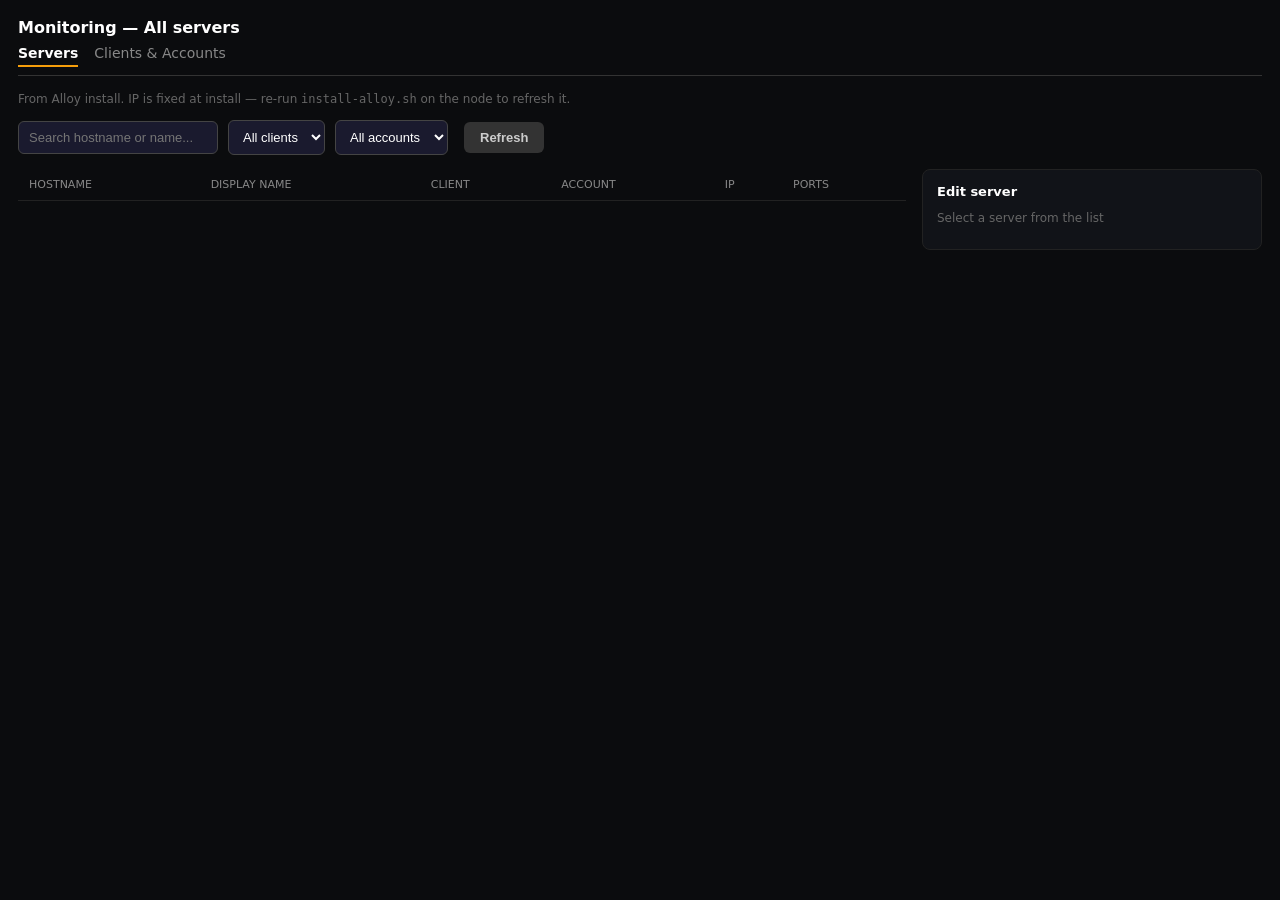
==== api/app/ui/inventory.html @ 0994fb94 "feat(api): refactor monitoring API to FastAPI with multi-tenancy support - Migrate port-monitor-api." ====
<!DOCTYPE html><html><head><meta charset="utf-8"><title>All Servers</title>
<style>
*{box-sizing:border-box;margin:0;padding:0}
body{font-family:Inter,system-ui,sans-serif;background:#0b0c0e;color:#e0e0e0;padding:18px}
h2{font-size:16px;color:#fff;margin-bottom:4px}
.sub{font-size:12px;color:#666;margin-bottom:14px}
.toolbar{display:flex;gap:10px;flex-wrap:wrap;align-items:center;margin-bottom:14px}
input,select{padding:8px 10px;border-radius:6px;border:1px solid #444;background:#1a1a2e;color:#fff;font-size:13px}
input.search{min-width:200px}
table{width:100%;border-collapse:collapse;font-size:13px;margin-bottom:16px}
th,td{text-align:left;padding:9px 11px;border-bottom:1px solid #222}
th{color:#888;font-weight:500;font-size:11px;text-transform:uppercase}
tr.data-row{cursor:pointer}tr.data-row:hover{background:#1a1a2e}
tr.selected{background:#1f2937}
.badge{font-size:10px;padding:2px 8px;border-radius:4px;background:#333;color:#aaa}
.badge-unassigned{background:#422006;color:#fbbf24}
.layout{display:grid;grid-template-columns:1fr 340px;gap:16px}
@media(max-width:900px){.layout{grid-template-columns:1fr}}
.panel{background:#111318;border:1px solid #222;border-radius:8px;padding:14px}
.panel h3{font-size:13px;color:#fff;margin-bottom:12px}
label{font-size:11px;color:#888;display:block;margin-bottom:4px}
.field{margin-bottom:10px}
.field input,.field select{width:100%}
.btn{padding:8px 16px;border:none;border-radius:6px;font-weight:600;cursor:pointer;font-size:13px}
.btn-primary{background:#22c55e;color:#fff}
.btn-secondary{background:#333;color:#ccc;margin-left:6px}
#edit-status,#org-status{font-size:12px;margin-top:8px}
.empty{color:#666;padding:24px;text-align:center}
.mtabs{display:flex;gap:16px;margin-bottom:16px;border-bottom:1px solid #333;padding-bottom:8px}
.mtab{color:#888;cursor:pointer;font-size:14px;padding:4px 0}.mtab.active{color:#fff;border-bottom:2px solid #f59e0b;font-weight:600}
.org-grid{display:grid;grid-template-columns:220px 1fr;gap:16px}
.org-list{list-style:none;max-height:420px;overflow:auto}
.org-list li{padding:8px 10px;border-radius:6px;cursor:pointer;margin-bottom:4px;display:flex;justify-content:space-between;align-items:center}
.org-list li:hover,.org-list li.active{background:#1f2937}
.org-list .cnt{font-size:10px;color:#666}
.btn-sm{padding:5px 10px;font-size:11px;margin-right:6px;margin-top:6px}
.btn-danger{background:#ef4444;color:#fff}
input[readonly]{opacity:.75;cursor:not-allowed}
.hint-ip{font-size:10px;color:#666;margin-top:2px}
</style></head><body>
<h2>Monitoring — All servers</h2>
<div class="mtabs">
<span class="mtab active" data-v="servers">Servers</span>
<span class="mtab" data-v="org">Clients &amp; Accounts</span>
</div>
<div id="view-servers">
<p class="sub">From Alloy install. IP is fixed at install — re-run <code>install-alloy.sh</code> on the node to refresh it.</p>
<div class="toolbar">
<input class="search" id="search" placeholder="Search hostname or name..." oninput="render()"/>
<select id="filter-client" onchange="render()"><option value="">All clients</option></select>
<select id="filter-account" onchange="render()"><option value="">All accounts</option></select>
<button class="btn btn-secondary" onclick="load()">Refresh</button>
<span id="count" style="font-size:12px;color:#666;margin-left:8px"></span>
</div>
<div class="layout">
<div>
<table>
<thead><tr><th>Hostname</th><th>Display name</th><th>Client</th><th>Account</th><th>IP</th><th>Ports</th></tr></thead>
<tbody id="rows"></tbody>
</table>
<div id="empty" class="empty" style="display:none">No servers match. Install Alloy on a node or adjust filters.</div>
</div>
<div class="panel">
<h3 id="edit-title">Edit server</h3>
<p class="sub" style="margin-bottom:10px" id="edit-hint">Select a server from the list</p>
<div id="edit-form" style="display:none">
<div class="field"><label>Hostname</label><input id="e-host" readonly/></div>
<div class="field"><label>Display name</label><input id="e-name" placeholder="e.g. Production API"/></div>
<div class="field"><label>Client</label><select id="e-client-sel" onchange="onCombo('e-client-sel','e-client-new',refreshEditAccounts)"></select><input id="e-client-new" style="display:none;margin-top:6px" placeholder="New client name"/></div>
<div class="field"><label>Account</label><select id="e-account-sel" onchange="onCombo('e-account-sel','e-account-new')"></select><input id="e-account-new" style="display:none;margin-top:6px" placeholder="New account name"/></div>
<div class="field"><label>IP address</label><input id="e-ip" readonly/><p class="hint-ip">Detected at install (primary interface)</p></div>
<button class="btn btn-primary" onclick="saveEdit()">Save</button>
<div id="edit-status"></div>
</div>
</div>
</div>
</div>
<div id="view-org" style="display:none">
<p class="sub">Manage the client → account hierarchy used in Grafana filters. Rename or merge to reassign all servers at once.</p>
<div class="org-grid">
<div class="panel">
<h3>Clients</h3>
<button class="btn btn-primary btn-sm" onclick="orgAddClient()">+ New client</button>
<ul class="org-list" id="org-clients"></ul>
</div>
<div class="panel">
<h3 id="org-detail-title">Select a client</h3>
<div id="org-detail" style="display:none">
<div style="margin-bottom:12px">
<button class="btn btn-secondary btn-sm" onclick="orgRenameClient()">Rename</button>
<button class="btn btn-secondary btn-sm" onclick="orgMergeClient()">Merge into…</button>
<button class="btn btn-danger btn-sm" onclick="orgDeleteClient()">Delete</button>
</div>
<h3 style="font-size:12px;color:#888;margin:12px 0 8px">Accounts</h3>
<button class="btn btn-primary btn-sm" onclick="orgAddAccount()">+ New account</button>
<table style="margin-top:10px"><thead><tr><th>Account</th><th>Servers</th><th></th></tr></thead><tbody id="org-accounts"></tbody></table>
<h3 style="font-size:12px;color:#888;margin:18px 0 8px">Client portal (Grafana org)</h3>
<div id="org-access" style="font-size:12px;background:#0d0f14;border:1px solid #222;border-radius:6px;padding:12px"></div>
</div>
<div id="org-status"></div>
</div>
</div>
</div>
<script>
__SCRIPT__
__COMBO_JS__
document.querySelectorAll('.mtab').forEach(t=>t.onclick=()=>{
  document.querySelectorAll('.mtab').forEach(x=>x.classList.toggle('active',x===t));
  document.getElementById('view-servers').style.display=t.dataset.v==='servers'?'block':'none';
  document.getElementById('view-org').style.display=t.dataset.v==='org'?'block':'none';
  if(t.dataset.v==='org')loadOrg();
});
let servers=[], selected=null, orgData=null, orgClient=null;
async function refreshEditAccounts(){
  const c=comboVal('e-client-sel','e-client-new');
  const acc=await fetchAccounts(c);
  fillCombo('e-account-sel','e-account-new',acc,document.getElementById('e-account-sel').dataset.current||'');
}
async function load(){
  const d=await fetch(API+'/api/v1/servers').then(r=>r.json());
  servers=d.servers||[];
  const clients=await fetchClients();
  const fc=document.getElementById('filter-client');
  const prevC=fc.value;fc.innerHTML='<option value="">All clients</option>';
  clients.forEach(c=>{const o=document.createElement('option');o.value=c;o.textContent=c;fc.appendChild(o);});
  if(prevC)fc.value=prevC;
  const accounts=await fetchAccounts(fc.value||'');
  const fa=document.getElementById('filter-account');
  const prevA=fa.value;fa.innerHTML='<option value="">All accounts</option>';
  accounts.forEach(a=>{const o=document.createElement('option');o.value=a;o.textContent=a;fa.appendChild(o);});
  if(prevA)fa.value=prevA;
  render();
}
function filtered(){
  const q=document.getElementById('search').value.trim().toLowerCase();
  const c=document.getElementById('filter-client').value;
  const a=document.getElementById('filter-account').value;
  return servers.filter(s=>{
    if(c&&s.client!==c)return false;
    if(a&&s.account!==a)return false;
    if(!q)return true;
    const hay=(s.hostname+' '+(s.name||'')+' '+(s.ip||'')).toLowerCase();
    return hay.includes(q);
  });
}
function render(){
  const list=filtered();
  document.getElementById('count').textContent=list.length+' server(s)';
  const tb=document.getElementById('rows');
  const empty=document.getElementById('empty');
  tb.innerHTML='';
  if(!list.length){empty.style.display='block';return;}
  empty.style.display='none';
  list.forEach(s=>{
    const tr=document.createElement('tr');
    tr.className='data-row'+(selected===s.hostname?' selected':'');
    const cu=s.client||'Unassigned';
    const badge=cu==='Unassigned'?'badge badge-unassigned':'badge';
    tr.innerHTML=`<td><code>${s.hostname}</code></td><td>${s.name||'—'}</td><td><span class="${badge}">${cu}</span></td><td>${s.account||'—'}</td><td>${s.ip||'—'}</td><td>${s.port_count||0}</td>`;
    tr.onclick=()=>selectServer(s.hostname);
    tb.appendChild(tr);
  });
}
async function selectServer(host){
  selected=host;
  render();
  const s=servers.find(x=>x.hostname===host);
  if(!s)return;
  document.getElementById('edit-form').style.display='block';
  document.getElementById('edit-hint').textContent='Editing '+host;
  document.getElementById('e-host').value=s.hostname;
  document.getElementById('e-name').value=s.name||'';
  document.getElementById('e-ip').value=s.ip||'';
  const clients=await fetchClients();
  fillCombo('e-client-sel','e-client-new',clients,s.client||'');
  const acc=await fetchAccounts(s.client||'');
  document.getElementById('e-account-sel').dataset.current=s.account||'';
  fillCombo('e-account-sel','e-account-new',acc,s.account||'');
}
async function saveEdit(){
  const host=document.getElementById('e-host').value;
  const st=document.getElementById('edit-status');
  const body={name:document.getElementById('e-name').value.trim(),client:comboVal('e-client-sel','e-client-new'),account:comboVal('e-account-sel','e-account-new')};
  const d=await fetch(API+'/api/v1/servers/'+encodeURIComponent(host),{method:'PUT',headers:{'Content-Type':'application/json'},body:JSON.stringify(body)}).then(r=>r.json());
  st.textContent=d.message||d.error;st.style.color=d.error?'#ef4444':'#22c55e';
  if(!d.error)load().then(()=>selectServer(host));
}
function orgStatus(msg,ok){const e=document.getElementById('org-status');e.textContent=msg;e.style.color=ok?'#22c55e':'#ef4444';}
async function loadOrg(){
  orgData=await fetch(API+'/api/v1/taxonomy').then(r=>r.json());
  const ul=document.getElementById('org-clients');ul.innerHTML='';
  (orgData.clients||[]).forEach(c=>{
    const li=document.createElement('li');
    li.className=orgClient===c.name?'active':'';
    li.innerHTML=`<span>${c.name}</span><span class="cnt">${c.server_count}</span>`;
    li.onclick=()=>{orgClient=c.name;loadOrg();};
    ul.appendChild(li);
  });
  if(!orgClient&&orgData.clients&&orgData.clients.length)orgClient=orgData.clients[0].name;
  const cur=(orgData.clients||[]).find(x=>x.name===orgClient);
  document.getElementById('org-detail').style.display=cur?'block':'none';
  document.getElementById('org-detail-title').textContent=cur?('Client: '+cur.name):'Select a client';
  if(cur){await loadOrgsCache();renderOrgAccess(cur.name);}
  const tb=document.getElementById('org-accounts');tb.innerHTML='';
  if(cur)(cur.accounts||[]).forEach(a=>{
    const tr=document.createElement('tr');
    tr.innerHTML=`<td>${a.name}</td><td>${a.server_count}</td><td class="org-acc-actions"></td>`;
    const td=tr.querySelector('.org-acc-actions');
    [['Rename','rename'],['Merge','merge'],['Delete','del']].forEach(([label,act])=>{
      const b=document.createElement('button');
      b.className=(act==='del'?'btn btn-danger btn-sm':'btn btn-secondary btn-sm');
      b.textContent=label;
      b.dataset.act=act;
      b.dataset.account=a.name;
      b.onclick=()=>orgAccountAction(act,a.name);
      td.appendChild(b);
    });
    tb.appendChild(tr);
  });
}
function orgAccountAction(act,name){
  if(act==='rename')return orgRenameAccount(name);
  if(act==='merge')return orgMergeAccount(name);
  return orgDeleteAccount(name);
}
async function orgAddClient(){
  const n=prompt('New client name:');if(!n)return;
  const d=await fetch(API+'/api/v1/taxonomy/clients',{method:'POST',headers:{'Content-Type':'application/json'},body:JSON.stringify({name:n})}).then(r=>r.json());
  orgStatus(d.message||d.error,!d.error);if(!d.error){orgClient=d.name||n.trim();await loadOrg();await load();}
}
async function orgRenameClient(){
  if(!orgClient)return;
  const n=prompt('Rename client to:',orgClient);if(!n||n===orgClient)return;
  const d=await fetch(API+'/api/v1/taxonomy/clients/'+encodeURIComponent(orgClient),{method:'PUT',headers:{'Content-Type':'application/json'},body:JSON.stringify({new_name:n})}).then(r=>r.json());
  orgStatus(d.message||d.error,!d.error);if(!d.error){orgClient=n.trim();await loadOrg();await load();}
}
async function orgMergeClient(){
  if(!orgClient)return;
  const t=prompt('Merge all servers from "'+orgClient+'" into client:');if(!t)return;
  const d=await fetch(API+'/api/v1/taxonomy/clients/'+encodeURIComponent(orgClient)+'?merge_into='+encodeURIComponent(t),{method:'DELETE'}).then(r=>r.json());
  orgStatus(d.message||d.error,!d.error);if(!d.error){orgClient=t.trim();await loadOrg();await load();}
}
async function orgDeleteClient(){
  if(!orgClient)return;
  if(!confirm('Delete client "'+orgClient+'"? Servers must be merged or reassigned first.'))return;
  const d=await fetch(API+'/api/v1/taxonomy/clients/'+encodeURIComponent(orgClient),{method:'DELETE'}).then(r=>r.json());
  orgStatus(d.message||d.error,!d.error);if(!d.error){orgClient=null;await loadOrg();await load();}
}
async function orgAddAccount(){
  if(!orgClient)return;
  const n=prompt('New account name under '+orgClient+':');if(!n)return;
  const d=await fetch(API+'/api/v1/taxonomy/clients/'+encodeURIComponent(orgClient)+'/accounts',{method:'POST',headers:{'Content-Type':'application/json'},body:JSON.stringify({name:n})}).then(r=>r.json());
  orgStatus(d.message||d.error,!d.error);if(!d.error){await loadOrg();await load();}
}
async function orgRenameAccount(oldName){
  const n=prompt('Rename account to:',oldName);if(!n||n===oldName)return;
  const d=await fetch(API+'/api/v1/taxonomy/clients/'+encodeURIComponent(orgClient)+'/accounts/'+encodeURIComponent(oldName),{method:'PUT',headers:{'Content-Type':'application/json'},body:JSON.stringify({new_name:n})}).then(r=>r.json());
  orgStatus(d.message||d.error,!d.error);if(!d.error){await loadOrg();await load();}
}
async function orgMergeAccount(oldName){
  const t=prompt('Merge account "'+oldName+'" into:');if(!t)return;
  const d=await fetch(API+'/api/v1/taxonomy/clients/'+encodeURIComponent(orgClient)+'/accounts/'+encodeURIComponent(oldName)+'?merge_into='+encodeURIComponent(t),{method:'DELETE'}).then(r=>r.json());
  orgStatus(d.message||d.error,!d.error);if(!d.error){await loadOrg();await load();}
}
async function orgDeleteAccount(name){
  if(!confirm('Delete account "'+name+'"?'))return;
  const d=await fetch(API+'/api/v1/taxonomy/clients/'+encodeURIComponent(orgClient)+'/accounts/'+encodeURIComponent(name),{method:'DELETE'}).then(r=>r.json());
  orgStatus(d.message||d.error,!d.error);if(!d.error){await loadOrg();await load();}
}
document.getElementById('filter-client').onchange=async function(){await load();};
load();

let orgsCache={};
async function loadOrgsCache(){
  const d=await fetch(API+'/api/v1/grafana-orgs/status').then(r=>r.json()).catch(()=>({orgs:[]}));
  orgsCache={};(d.orgs||[]).forEach(o=>{orgsCache[o.client]=o;});
}
function renderOrgAccess(client){
  const el=document.getElementById('org-access');
  if(!el)return;
  const o=orgsCache[client];
  if(o){
    const dash=o.dashboard_url?'<a href="'+o.dashboard_url+'" target="_blank" style="color:#3b82f6">Open dashboard</a>':'-';
    el.innerHTML='<div style="display:flex;align-items:center;justify-content:space-between;gap:10px;flex-wrap:wrap">'
      +'<div><span style="color:#22c55e">\u25cf Portal active</span><br><span style="color:#888">Login:</span> <b>'+(o.login||'-')+'</b> &nbsp; <span style="color:#888">Dashboard:</span> '+dash+'</div>'
      +'<button class="btn btn-danger btn-sm" onclick="orgDeletePortal(\''+client+'\')">Delete portal</button></div>'
      +'<div id="org-access-status" style="margin-top:8px"></div>';
  } else {
    el.innerHTML='<div style="display:flex;gap:8px;align-items:flex-end;flex-wrap:wrap">'
      +'<div class="field" style="margin:0"><label>Viewer password</label><input id="org-portal-pass" type="password" placeholder="ChangeMe@2026" style="min-width:160px"/></div>'
      +'<button class="btn btn-primary btn-sm" onclick="orgCreatePortal(\''+client+'\')">Create client portal</button></div>'
      +'<p style="color:#888;margin-top:8px">Creates a separate Grafana org so this client can log in and view only their servers.</p>'
      +'<div id="org-access-status" style="margin-top:8px"></div>';
  }
}
async function orgCreatePortal(client){
  const pass=(document.getElementById('org-portal-pass')||{}).value||'';
  const st=document.getElementById('org-access-status');
  if(st){st.textContent='Creating portal...';st.style.color='#aaa';}
  const d=await fetch(API+'/api/v1/grafana-orgs',{method:'POST',headers:{'Content-Type':'application/json'},body:JSON.stringify({client,password:pass||'ChangeMe@2026'})}).then(r=>r.json()).catch(e=>({error:String(e)}));
  if(d.error){if(st){st.textContent='Error: '+d.error;st.style.color='#ef4444';}}
  else{if(st){st.textContent='Created! Login: '+d.login+' / '+(pass||'ChangeMe@2026');st.style.color='#22c55e';}}
  await loadOrgsCache();renderOrgAccess(client);
}
async function orgDeletePortal(client){
  if(!confirm('Delete the Grafana portal for "'+client+'"? Removes their org, dashboard, and viewer login. Servers are NOT affected.'))return;
  const st=document.getElementById('org-access-status');
  if(st){st.textContent='Deleting portal...';st.style.color='#aaa';}
  const d=await fetch(API+'/api/v1/grafana-orgs/'+encodeURIComponent(client),{method:'DELETE'}).then(r=>r.json()).catch(e=>({error:String(e)}));
  await loadOrgsCache();renderOrgAccess(client);
}
</script></body></html>
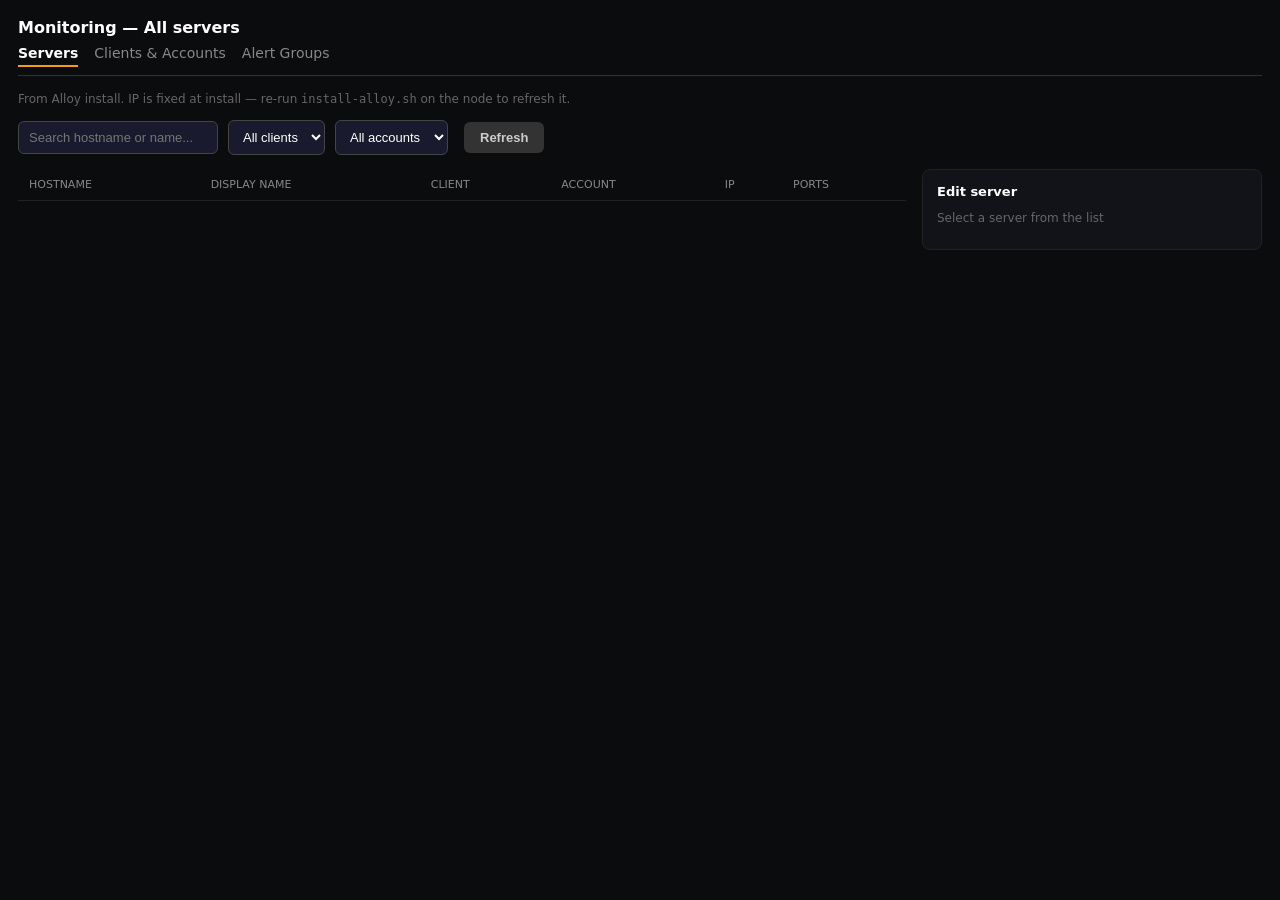
==== commit 73bf23f4: "feat(monitoring): add alerting system with per-client and alert group routing - Add five global aler" ====
--- a/api/app/ui/inventory.html
+++ b/api/app/ui/inventory.html
@@ -42,6 +42,7 @@
 <div class="mtabs">
 <span class="mtab active" data-v="servers">Servers</span>
 <span class="mtab" data-v="org">Clients &amp; Accounts</span>
+<span class="mtab" data-v="groups">Alert Groups</span>
 </div>
 <div id="view-servers">
 <p class="sub">From Alloy install. IP is fixed at install — re-run <code>install-alloy.sh</code> on the node to refresh it.</p>
@@ -69,6 +70,7 @@
 <div class="field"><label>Client</label><select id="e-client-sel" onchange="onCombo('e-client-sel','e-client-new',refreshEditAccounts)"></select><input id="e-client-new" style="display:none;margin-top:6px" placeholder="New client name"/></div>
 <div class="field"><label>Account</label><select id="e-account-sel" onchange="onCombo('e-account-sel','e-account-new')"></select><input id="e-account-new" style="display:none;margin-top:6px" placeholder="New account name"/></div>
 <div class="field"><label>IP address</label><input id="e-ip" readonly/><p class="hint-ip">Detected at install (primary interface)</p></div>
+<div class="field"><label>Alert groups</label><div id="e-groups" style="max-height:140px;overflow:auto;border:1px solid #222;border-radius:6px;padding:8px;font-size:12px"></div></div>
 <button class="btn btn-primary" onclick="saveEdit()">Save</button>
 <div id="edit-status"></div>
 </div>
@@ -77,6 +79,16 @@
 </div>
 <div id="view-org" style="display:none">
 <p class="sub">Manage the client → account hierarchy used in Grafana filters. Rename or merge to reassign all servers at once.</p>
+<div class="panel" style="margin-bottom:16px">
+<h3>Admin / fallback recipients</h3>
+<p class="sub" style="margin-bottom:10px">The global fallback contact point (<code>email-zentra</code>). Receives <b>every</b> alert. This is also your SMTP sender, so keep at least one address here.</p>
+<div id="org-adminalert"></div>
+</div>
+<div class="panel" style="margin-bottom:16px">
+<h3>All-clients alert recipients</h3>
+<p class="sub" style="margin-bottom:10px">These addresses receive <b>every</b> alert across all clients (in addition to the admin fallback). Use for a NOC / ops team.</p>
+<div id="org-allalert"></div>
+</div>
 <div class="org-grid">
 <div class="panel">
 <h3>Clients</h3>
@@ -96,8 +108,35 @@
 <table style="margin-top:10px"><thead><tr><th>Account</th><th>Servers</th><th></th></tr></thead><tbody id="org-accounts"></tbody></table>
 <h3 style="font-size:12px;color:#888;margin:18px 0 8px">Client portal (Grafana org)</h3>
 <div id="org-access" style="font-size:12px;background:#0d0f14;border:1px solid #222;border-radius:6px;padding:12px"></div>
+<h3 style="font-size:12px;color:#888;margin:18px 0 8px">Alert recipient email</h3>
+<div id="org-alert" style="font-size:12px;background:#0d0f14;border:1px solid #222;border-radius:6px;padding:12px"></div>
 </div>
 <div id="org-status"></div>
+</div>
+</div>
+</div>
+<div id="view-groups" style="display:none">
+<p class="sub">Create a group of servers (across any client/account) and route their alerts to a shared recipient list. A server can belong to multiple groups; each enabled recipient is added alongside admin and any per-client recipients.</p>
+<div class="org-grid">
+<div class="panel">
+<h3>Groups</h3>
+<button class="btn btn-primary btn-sm" onclick="newGroup()">+ New group</button>
+<div id="group-list" style="margin-top:10px"></div>
+</div>
+<div class="panel">
+<h3 id="group-editor-title">New alert group</h3>
+<div class="field"><label>Group name</label><input id="group-name" placeholder="e.g. Customer A Web Team"/></div>
+<label style="display:flex;align-items:center;gap:6px;color:#aaa;margin:6px 0"><input type="checkbox" id="group-enabled" checked/> enabled</label>
+<h3 style="font-size:12px;color:#888;margin:14px 0 6px">Servers in this group</h3>
+<div id="group-servers" style="max-height:220px;overflow:auto;border:1px solid #222;border-radius:6px;padding:8px"></div>
+<h3 style="font-size:12px;color:#888;margin:14px 0 6px">Recipients</h3>
+<div id="group-recipients"></div>
+<button class="btn btn-secondary btn-sm" onclick="addGroupRecipient()">+ Add email</button>
+<div style="margin-top:14px">
+<button class="btn btn-primary btn-sm" onclick="saveGroup()">Save</button>
+<button class="btn btn-danger btn-sm" id="group-delete-btn" style="display:none" onclick="deleteGroup()">Delete</button>
+</div>
+<div id="group-status" style="margin-top:8px;font-size:12px"></div>
 </div>
 </div>
 </div>
@@ -108,7 +147,9 @@
   document.querySelectorAll('.mtab').forEach(x=>x.classList.toggle('active',x===t));
   document.getElementById('view-servers').style.display=t.dataset.v==='servers'?'block':'none';
   document.getElementById('view-org').style.display=t.dataset.v==='org'?'block':'none';
+  document.getElementById('view-groups').style.display=t.dataset.v==='groups'?'block':'none';
   if(t.dataset.v==='org')loadOrg();
+  if(t.dataset.v==='groups')loadGroups();
 });
 let servers=[], selected=null, orgData=null, orgClient=null;
 async function refreshEditAccounts(){
@@ -176,12 +217,31 @@
   const acc=await fetchAccounts(s.client||'');
   document.getElementById('e-account-sel').dataset.current=s.account||'';
   fillCombo('e-account-sel','e-account-new',acc,s.account||'');
+  renderServerGroups(host);
+}
+async function renderServerGroups(host){
+  const el=document.getElementById('e-groups');if(!el)return;
+  const all=await fetch(API+'/api/v1/alert-groups').then(r=>r.json()).catch(()=>({groups:[]}));
+  const mine=await fetch(API+'/api/v1/servers/'+encodeURIComponent(host)+'/groups').then(r=>r.json()).catch(()=>({group_ids:[]}));
+  const groups=all.groups||[];const sel={};(mine.group_ids||[]).forEach(id=>sel[id]=1);
+  if(!groups.length){el.innerHTML='<span style="color:#666">No alert groups yet. Create them in the Alert Groups tab.</span>';return;}
+  el.innerHTML='';
+  groups.forEach(g=>{
+    const row=document.createElement('label');
+    row.style.cssText='display:flex;align-items:center;gap:6px;padding:3px 0';
+    const cb=document.createElement('input');cb.type='checkbox';cb.className='e-group';cb.value=g.id;cb.checked=!!sel[g.id];
+    const span=document.createElement('span');span.textContent=g.name+(g.enabled?'':' (off)');
+    row.appendChild(cb);row.appendChild(span);el.appendChild(row);
+  });
 }
 async function saveEdit(){
   const host=document.getElementById('e-host').value;
   const st=document.getElementById('edit-status');
   const body={name:document.getElementById('e-name').value.trim(),client:comboVal('e-client-sel','e-client-new'),account:comboVal('e-account-sel','e-account-new')};
   const d=await fetch(API+'/api/v1/servers/'+encodeURIComponent(host),{method:'PUT',headers:{'Content-Type':'application/json'},body:JSON.stringify(body)}).then(r=>r.json());
+  // save alert-group membership
+  const gids=[].slice.call(document.querySelectorAll('#e-groups .e-group')).filter(c=>c.checked).map(c=>c.value);
+  await fetch(API+'/api/v1/servers/'+encodeURIComponent(host)+'/groups',{method:'PUT',headers:{'Content-Type':'application/json'},body:JSON.stringify({group_ids:gids})}).catch(()=>{});
   st.textContent=d.message||d.error;st.style.color=d.error?'#ef4444':'#22c55e';
   if(!d.error)load().then(()=>selectServer(host));
 }
@@ -197,10 +257,12 @@
     ul.appendChild(li);
   });
   if(!orgClient&&orgData.clients&&orgData.clients.length)orgClient=orgData.clients[0].name;
+  if(!document.getElementById('org-adminalert-rows'))renderAdminAlert();
+  if(!document.getElementById('org-allalert-rows'))renderAllAlert();
   const cur=(orgData.clients||[]).find(x=>x.name===orgClient);
   document.getElementById('org-detail').style.display=cur?'block':'none';
   document.getElementById('org-detail-title').textContent=cur?('Client: '+cur.name):'Select a client';
-  if(cur){await loadOrgsCache();renderOrgAccess(cur.name);}
+  if(cur){await loadOrgsCache();renderOrgAccess(cur.name);renderOrgAlert(cur.name);}
   const tb=document.getElementById('org-accounts');tb.innerHTML='';
   if(cur)(cur.accounts||[]).forEach(a=>{
     const tr=document.createElement('tr');
@@ -309,4 +371,202 @@
   const d=await fetch(API+'/api/v1/grafana-orgs/'+encodeURIComponent(client),{method:'DELETE'}).then(r=>r.json()).catch(e=>({error:String(e)}));
   await loadOrgsCache();renderOrgAccess(client);
 }
+async function renderOrgAlert(client){
+  const el=document.getElementById('org-alert');
+  if(!el)return;
+  const d=await fetch(API+'/api/v1/clients/'+encodeURIComponent(client)+'/alert-email').then(r=>r.json()).catch(()=>({recipients:[]}));
+  const recips=(d.recipients&&d.recipients.length)?d.recipients:[];
+  el.innerHTML='<div id="org-alert-rows"></div>'
+    +'<button class="btn btn-secondary btn-sm" onclick="addAlertRow()">+ Add email</button>'
+    +'<div style="margin-top:12px;display:flex;align-items:center;gap:12px;flex-wrap:wrap">'
+    +'<button class="btn btn-primary btn-sm" onclick="saveOrgAlert()">Save</button>'
+    +'<button class="btn btn-secondary btn-sm" onclick="saveOrgAlert(true)">Remove all</button></div>'
+    +'<p style="color:#888;margin-top:8px">One box per recipient \u2014 toggle each on/off individually with its checkbox. Admin always receives every alert as a fallback. Enabled recipients get alerts on this client\u2019s assigned servers (routed by host).</p>'
+    +'<div id="org-alert-status" style="margin-top:8px"></div>';
+  const rows=document.getElementById('org-alert-rows');
+  recips.forEach(r=>rows.appendChild(makeAlertRow(r.email,r.enabled)));
+}
+function makeAlertRow(email,enabled){
+  const div=document.createElement('div');
+  div.className='alert-row';
+  div.style.cssText='display:flex;gap:8px;margin-bottom:6px;align-items:center';
+  const chk=document.createElement('input');
+  chk.type='checkbox';chk.className='alert-enabled';chk.checked=(enabled!==false);chk.title='enabled';
+  const inp=document.createElement('input');
+  inp.type='email';inp.className='alert-email';inp.placeholder='ops@client.com';
+  inp.style.cssText='flex:1;min-width:220px';inp.value=email||'';
+  const del=document.createElement('button');
+  del.className='btn btn-secondary btn-sm';del.textContent='\u2715';del.title='remove';
+  del.onclick=function(){div.remove();};
+  div.appendChild(chk);div.appendChild(inp);div.appendChild(del);
+  return div;
+}
+function addAlertRow(){
+  const rows=document.getElementById('org-alert-rows');
+  if(rows)rows.appendChild(makeAlertRow('',true));
+}
+function collectRecipients(containerId){
+  const out=[];const seen={};
+  document.querySelectorAll('#'+containerId+' .alert-row').forEach(row=>{
+    const v=(((row.querySelector('.alert-email')||{}).value)||'').trim();
+    const en=((row.querySelector('.alert-enabled')||{}).checked);
+    if(v&&!seen[v]){seen[v]=1;out.push({email:v,enabled:en});}
+  });
+  return out;
+}
+function recipSummary(recips){
+  return (recips||[]).map(r=>r.email+(r.enabled?'':' (off)')).join(', ');
+}
+async function saveOrgAlert(removeAll){
+  const client=orgClient;
+  const recipients=removeAll?[]:collectRecipients('org-alert-rows');
+  const st=document.getElementById('org-alert-status');
+  if(st){st.textContent='Saving...';st.style.color='#aaa';}
+  const d=await fetch(API+'/api/v1/clients/'+encodeURIComponent(client)+'/alert-email',{method:'PUT',headers:{'Content-Type':'application/json'},body:JSON.stringify({recipients})}).then(r=>r.json()).catch(e=>({error:String(e)}));
+  if(st){
+    if(d.error){st.textContent='Error: '+d.error;st.style.color='#ef4444';}
+    else{const s=recipSummary(d.recipients);st.textContent=(s?('Saved: '+s):'Removed')+(d.synced?' \u00b7 routing updated':(' \u00b7 sync issue: '+(d.message||'')));st.style.color=d.synced?'#22c55e':'#f59e0b';}
+  }
+  renderOrgAlert(client);
+}
+async function renderAllAlert(){
+  const el=document.getElementById('org-allalert');
+  if(!el)return;
+  const d=await fetch(API+'/api/v1/alert-recipients/all-clients').then(r=>r.json()).catch(()=>({recipients:[]}));
+  const recips=(d.recipients&&d.recipients.length)?d.recipients:[];
+  el.innerHTML='<div id="org-allalert-rows"></div>'
+    +'<button class="btn btn-secondary btn-sm" onclick="addAllAlertRow()">+ Add email</button>'
+    +'<div style="margin-top:12px;display:flex;align-items:center;gap:12px;flex-wrap:wrap">'
+    +'<button class="btn btn-primary btn-sm" onclick="saveAllAlert()">Save</button>'
+    +'<button class="btn btn-secondary btn-sm" onclick="saveAllAlert(true)">Remove all</button></div>'
+    +'<div id="org-allalert-status" style="margin-top:8px"></div>';
+  const rows=document.getElementById('org-allalert-rows');
+  recips.forEach(r=>rows.appendChild(makeAlertRow(r.email,r.enabled)));
+}
+function addAllAlertRow(){
+  const rows=document.getElementById('org-allalert-rows');
+  if(rows)rows.appendChild(makeAlertRow('',true));
+}
+async function saveAllAlert(removeAll){
+  const recipients=removeAll?[]:collectRecipients('org-allalert-rows');
+  const st=document.getElementById('org-allalert-status');
+  if(st){st.textContent='Saving...';st.style.color='#aaa';}
+  const d=await fetch(API+'/api/v1/alert-recipients/all-clients',{method:'PUT',headers:{'Content-Type':'application/json'},body:JSON.stringify({recipients})}).then(r=>r.json()).catch(e=>({error:String(e)}));
+  if(st){
+    if(d.error){st.textContent='Error: '+d.error;st.style.color='#ef4444';}
+    else{const s=recipSummary(d.recipients);st.textContent=(s?('Saved: '+s):'Removed')+(d.synced?' \u00b7 routing updated':(' \u00b7 sync issue: '+(d.message||'')));st.style.color=d.synced?'#22c55e':'#f59e0b';}
+  }
+  renderAllAlert();
+}
+async function renderAdminAlert(){
+  const el=document.getElementById('org-adminalert');
+  if(!el)return;
+  const d=await fetch(API+'/api/v1/alert-recipients/admin').then(r=>r.json()).catch(()=>({recipients:[]}));
+  const recips=(d.recipients&&d.recipients.length)?d.recipients:[];
+  el.innerHTML='<div id="org-adminalert-rows"></div>'
+    +'<button class="btn btn-secondary btn-sm" onclick="addAdminAlertRow()">+ Add email</button>'
+    +'<div style="margin-top:12px;display:flex;align-items:center;gap:12px;flex-wrap:wrap">'
+    +'<button class="btn btn-primary btn-sm" onclick="saveAdminAlert()">Save</button></div>'
+    +'<div id="org-adminalert-status" style="margin-top:8px"></div>';
+  const rows=document.getElementById('org-adminalert-rows');
+  recips.forEach(r=>rows.appendChild(makeAlertRow(r.email,r.enabled)));
+}
+function addAdminAlertRow(){
+  const rows=document.getElementById('org-adminalert-rows');
+  if(rows)rows.appendChild(makeAlertRow('',true));
+}
+async function saveAdminAlert(){
+  const recipients=collectRecipients('org-adminalert-rows');
+  const st=document.getElementById('org-adminalert-status');
+  if(!recipients.length){if(st){st.textContent='Keep at least one admin address (it is the global fallback / SMTP sender).';st.style.color='#f59e0b';}return;}
+  if(st){st.textContent='Saving...';st.style.color='#aaa';}
+  const d=await fetch(API+'/api/v1/alert-recipients/admin',{method:'PUT',headers:{'Content-Type':'application/json'},body:JSON.stringify({recipients})}).then(r=>r.json()).catch(e=>({error:String(e)}));
+  if(st){
+    if(d.error){st.textContent='Error: '+d.error;st.style.color='#ef4444';}
+    else{const s=recipSummary(d.recipients);st.textContent='Saved: '+s+(d.synced?' \u00b7 routing updated':(' \u00b7 sync issue: '+(d.message||'')));st.style.color=d.synced?'#22c55e':'#f59e0b';}
+  }
+  renderAdminAlert();
+}
+let groupsCache=[], editingGroupId=null, allServersCache=[];
+async function loadGroups(){
+  const d=await fetch(API+'/api/v1/alert-groups').then(r=>r.json()).catch(()=>({groups:[]}));
+  groupsCache=d.groups||[];
+  const s=await fetch(API+'/api/v1/servers').then(r=>r.json()).catch(()=>({servers:[]}));
+  allServersCache=s.servers||[];
+  renderGroupList();
+  if(editingGroupId&&!groupsCache.find(g=>g.id===editingGroupId))editingGroupId=null;
+  if(!editingGroupId)newGroup(); else editGroup(editingGroupId);
+}
+function renderGroupList(){
+  const el=document.getElementById('group-list');if(!el)return;
+  if(!groupsCache.length){el.innerHTML='<p style="color:#666;font-size:12px">No alert groups yet. Create one on the right.</p>';return;}
+  el.innerHTML='';
+  groupsCache.forEach(g=>{
+    const emails=(g.recipients||[]).filter(r=>r.enabled).map(r=>r.email).join(', ')||'\u2014';
+    const div=document.createElement('div');
+    div.className='card';div.style.cssText='cursor:pointer;padding:10px';
+    if(editingGroupId===g.id)div.style.borderColor='#f59e0b';
+    div.innerHTML='<strong>'+g.name+'</strong> <span class="badge">'+(g.hosts||[]).length+' servers</span>'+(g.enabled?'':' <span class="badge badge-unassigned">off</span>')+'<div class="sub" style="margin-top:4px">to: '+emails+'</div>';
+    div.onclick=()=>editGroup(g.id);
+    el.appendChild(div);
+  });
+}
+function newGroup(){
+  editingGroupId=null;
+  document.getElementById('group-name').value='';
+  document.getElementById('group-enabled').checked=true;
+  renderServerPicker([]);renderGroupRecipients([]);
+  document.getElementById('group-editor-title').textContent='New alert group';
+  document.getElementById('group-delete-btn').style.display='none';
+  const st=document.getElementById('group-status');if(st)st.textContent='';
+  renderGroupList();
+}
+function editGroup(id){
+  const g=groupsCache.find(x=>x.id===id);if(!g)return;
+  editingGroupId=id;
+  document.getElementById('group-name').value=g.name||'';
+  document.getElementById('group-enabled').checked=g.enabled!==false;
+  renderServerPicker(g.hosts||[]);renderGroupRecipients(g.recipients||[]);
+  document.getElementById('group-editor-title').textContent='Edit: '+g.name;
+  document.getElementById('group-delete-btn').style.display='inline-block';
+  renderGroupList();
+}
+function renderServerPicker(selected){
+  const el=document.getElementById('group-servers');if(!el)return;el.innerHTML='';
+  const sel={};(selected||[]).forEach(h=>sel[h]=1);
+  if(!allServersCache.length){el.innerHTML='<span style="color:#666;font-size:12px">No servers</span>';return;}
+  allServersCache.forEach(s=>{
+    const row=document.createElement('label');
+    row.style.cssText='display:flex;align-items:center;gap:6px;padding:3px 0;font-size:12px';
+    const cb=document.createElement('input');cb.type='checkbox';cb.className='group-server';cb.value=s.hostname;cb.checked=!!sel[s.hostname];
+    const span=document.createElement('span');span.innerHTML=s.hostname+(s.name?(' ('+s.name+')'):'')+' <span style="color:#666">'+(s.client||'')+'</span>';
+    row.appendChild(cb);row.appendChild(span);el.appendChild(row);
+  });
+}
+function renderGroupRecipients(recips){
+  const el=document.getElementById('group-recipients');if(!el)return;el.innerHTML='';
+  (recips||[]).forEach(r=>el.appendChild(makeAlertRow(r.email,r.enabled)));
+}
+function addGroupRecipient(){const el=document.getElementById('group-recipients');if(el)el.appendChild(makeAlertRow('',true));}
+async function saveGroup(){
+  const name=document.getElementById('group-name').value.trim();
+  const enabled=document.getElementById('group-enabled').checked;
+  const hosts=[].slice.call(document.querySelectorAll('#group-servers .group-server')).filter(c=>c.checked).map(c=>c.value);
+  const recipients=collectRecipients('group-recipients');
+  const st=document.getElementById('group-status');
+  if(!name){st.textContent='Group name required';st.style.color='#ef4444';return;}
+  st.textContent='Saving...';st.style.color='#aaa';
+  const url=API+'/api/v1/alert-groups'+(editingGroupId?('/'+editingGroupId):'');
+  const method=editingGroupId?'PUT':'POST';
+  const d=await fetch(url,{method:method,headers:{'Content-Type':'application/json'},body:JSON.stringify({name,enabled,hosts,recipients})}).then(r=>r.json()).catch(e=>({error:String(e)}));
+  if(d.error){st.textContent='Error: '+d.error;st.style.color='#ef4444';return;}
+  editingGroupId=(d.group&&d.group.id)||editingGroupId;
+  st.textContent='Saved'+(d.synced?' \u00b7 routing updated':' \u00b7 sync issue: '+(d.message||''));st.style.color=d.synced?'#22c55e':'#f59e0b';
+  loadGroups();
+}
+async function deleteGroup(){
+  if(!editingGroupId||!confirm('Delete this alert group? Servers are not affected.'))return;
+  await fetch(API+'/api/v1/alert-groups/'+editingGroupId,{method:'DELETE'}).catch(()=>{});
+  editingGroupId=null;loadGroups();
+}
 </script></body></html>
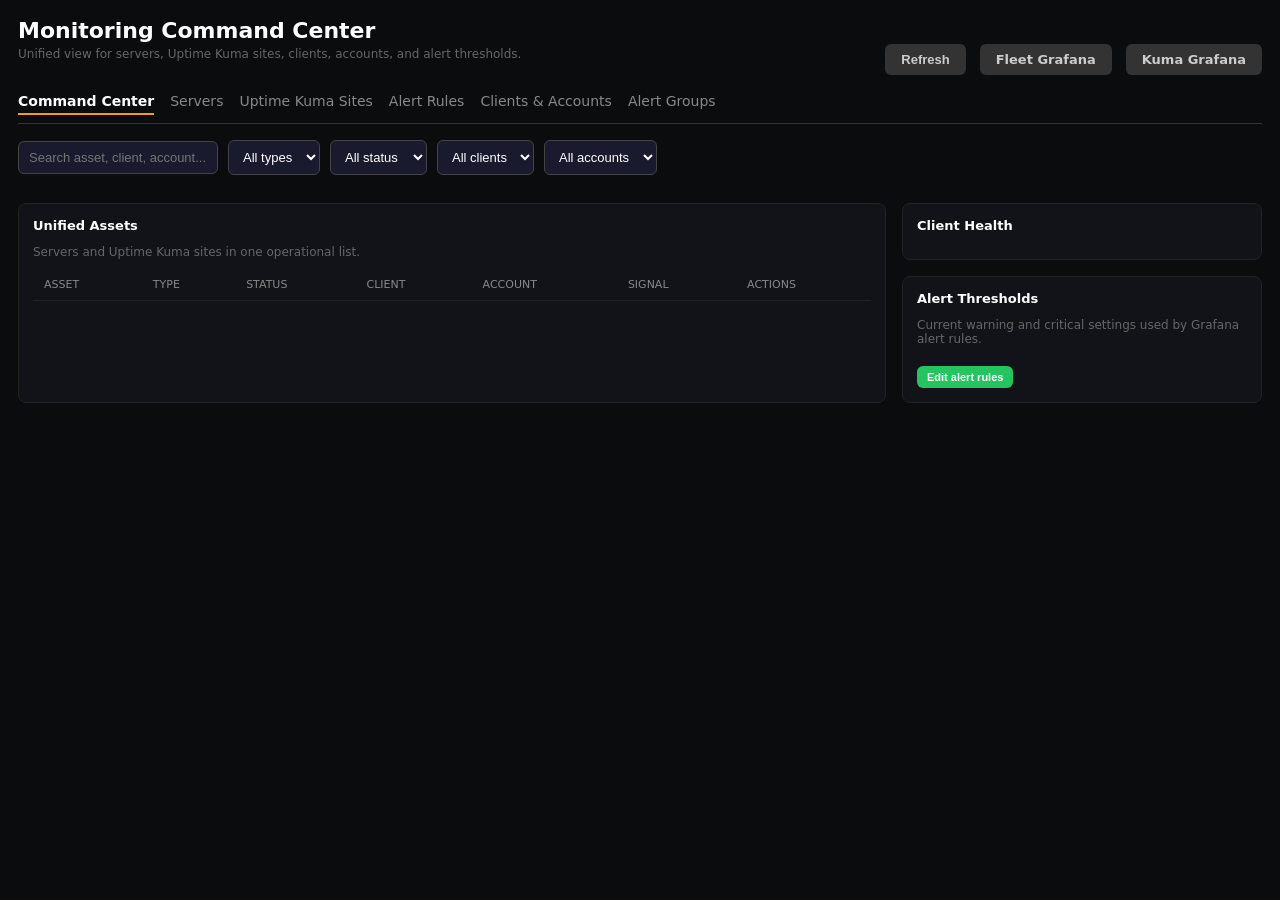
==== commit e6c85f58: "Initial commit" ====
--- a/api/app/ui/inventory.html
+++ b/api/app/ui/inventory.html
@@ -2,6 +2,7 @@
 <style>
 *{box-sizing:border-box;margin:0;padding:0}
 body{font-family:Inter,system-ui,sans-serif;background:#0b0c0e;color:#e0e0e0;padding:18px}
+h1{font-size:22px;color:#fff;margin-bottom:4px;letter-spacing:0}
 h2{font-size:16px;color:#fff;margin-bottom:4px}
 .sub{font-size:12px;color:#666;margin-bottom:14px}
 .toolbar{display:flex;gap:10px;flex-wrap:wrap;align-items:center;margin-bottom:14px}
@@ -14,6 +15,9 @@
 tr.selected{background:#1f2937}
 .badge{font-size:10px;padding:2px 8px;border-radius:4px;background:#333;color:#aaa}
 .badge-unassigned{background:#422006;color:#fbbf24}
+.badge-up{background:#052e16;color:#86efac}
+.badge-down{background:#450a0a;color:#fca5a5}
+.badge-nodata{background:#27272a;color:#a1a1aa}
 .layout{display:grid;grid-template-columns:1fr 340px;gap:16px}
 @media(max-width:900px){.layout{grid-template-columns:1fr}}
 .panel{background:#111318;border:1px solid #222;border-radius:8px;padding:14px}
@@ -24,6 +28,8 @@
 .btn{padding:8px 16px;border:none;border-radius:6px;font-weight:600;cursor:pointer;font-size:13px}
 .btn-primary{background:#22c55e;color:#fff}
 .btn-secondary{background:#333;color:#ccc;margin-left:6px}
+.btn-warning{background:#854d0e;color:#fff}
+.btn-silenced{background:#0f766e;color:#fff}
 #edit-status,#org-status{font-size:12px;margin-top:8px}
 .empty{color:#666;padding:24px;text-align:center}
 .mtabs{display:flex;gap:16px;margin-bottom:16px;border-bottom:1px solid #333;padding-bottom:8px}
@@ -37,14 +43,111 @@
 .btn-danger{background:#ef4444;color:#fff}
 input[readonly]{opacity:.75;cursor:not-allowed}
 .hint-ip{font-size:10px;color:#666;margin-top:2px}
+.rule-grid{display:grid;grid-template-columns:repeat(auto-fit,minmax(280px,1fr));gap:16px}
+.rule-card{background:#111318;border:1px solid #222;border-radius:8px;padding:14px}
+.rule-card h4{font-size:13px;color:#fff;margin-bottom:4px}
+.rule-card p{font-size:11px;color:#777;margin-bottom:10px}
+.rule-row{display:flex;gap:10px;align-items:center;flex-wrap:wrap;margin-bottom:10px}
+.rule-row .field{margin-bottom:0;flex:1;min-width:110px}
+.hero{display:flex;justify-content:space-between;align-items:flex-end;gap:16px;margin-bottom:14px;flex-wrap:wrap}
+.hero-actions{display:flex;gap:8px;align-items:center;flex-wrap:wrap}
+.kpi-grid{display:grid;grid-template-columns:repeat(auto-fit,minmax(150px,1fr));gap:12px;margin:14px 0}
+.kpi{background:#111318;border:1px solid #222;border-radius:8px;padding:14px;min-height:88px}
+.kpi .label{font-size:11px;color:#888;text-transform:uppercase;margin-bottom:8px}
+.kpi .value{font-size:26px;color:#fff;font-weight:700;line-height:1}
+.kpi .note{font-size:11px;color:#777;margin-top:8px}
+.kpi.good{border-color:#164e2c}.kpi.warn{border-color:#854d0e}.kpi.bad{border-color:#7f1d1d}.kpi.neutral{border-color:#1f2937}
+.command-grid{display:grid;grid-template-columns:minmax(0,1fr) 360px;gap:16px}
+@media(max-width:1050px){.command-grid{grid-template-columns:1fr}}
+.health-list{display:grid;gap:8px}
+.health-item{display:grid;grid-template-columns:1fr auto;gap:10px;align-items:center;background:#0d0f14;border:1px solid #222;border-radius:8px;padding:10px}
+.health-main{min-width:0}.health-main strong{font-size:13px;color:#fff}.health-main .meta{font-size:11px;color:#777;margin-top:3px}
+.health-counts{display:flex;gap:6px;flex-wrap:wrap;justify-content:flex-end}
+.pill{font-size:10px;padding:3px 7px;border-radius:999px;background:#27272a;color:#a1a1aa;white-space:nowrap}
+.pill-ok{background:#052e16;color:#86efac}.pill-warning{background:#422006;color:#fbbf24}.pill-critical{background:#450a0a;color:#fca5a5}.pill-unknown{background:#27272a;color:#a1a1aa}
+.asset-tools{display:flex;gap:8px;flex-wrap:wrap;margin-bottom:10px}
+.asset-tools input,.asset-tools select{min-width:150px}
+.link-btn{color:#93c5fd;text-decoration:none;font-size:12px}
+.threshold-mini{display:grid;grid-template-columns:1fr 1fr;gap:8px;font-size:12px}
+.threshold-mini div{background:#0d0f14;border:1px solid #222;border-radius:6px;padding:8px}
+.threshold-mini strong{display:block;color:#fff;margin-top:3px}
+.modal-backdrop{position:fixed;inset:0;background:rgba(0,0,0,.68);display:none;align-items:center;justify-content:center;z-index:9999;padding:18px}
+.modal{width:min(560px,100%);background:#111318;border:1px solid #2a3545;border-radius:8px;padding:18px;box-shadow:0 24px 80px rgba(0,0,0,.55)}
+.modal-head{display:flex;justify-content:space-between;gap:12px;align-items:flex-start;margin-bottom:14px}
+.modal h3{font-size:16px;color:#fff;margin:0 0 4px}.modal .x{border:0;background:transparent;color:#94a3b8;font-size:22px;cursor:pointer;line-height:1}
+.silence-options{display:grid;grid-template-columns:repeat(auto-fit,minmax(110px,1fr));gap:8px;margin:12px 0}
+.silence-current{background:#0d0f14;border:1px solid #263244;border-radius:7px;padding:10px;font-size:12px;color:#cbd5e1;margin-bottom:10px}
+.silence-current strong{color:#fff}.silence-status{font-size:12px;color:#8bdcff;min-height:18px;margin-top:8px}
 </style></head><body>
-<h2>Monitoring — All servers</h2>
+<div class="modal-backdrop" id="silence-modal" onclick="closeSilenceModal(event)">
+<div class="modal" onclick="event.stopPropagation()">
+<div class="modal-head"><div><h3 id="silence-title">Silence notifications</h3><p class="sub" id="silence-sub" style="margin:0"></p></div><button class="x" onclick="closeSilenceModal()">×</button></div>
+<div id="silence-current" class="silence-current"></div>
+<div class="silence-options">
+<button class="btn btn-secondary" onclick="createSilenceFromModal(60)">1 hour</button>
+<button class="btn btn-primary" onclick="createSilenceFromModal(240)">4 hours</button>
+<button class="btn btn-secondary" onclick="createSilenceFromModal(1440)">24 hours</button>
+<button class="btn btn-secondary" onclick="createSilenceFromModal(10080)">7 days</button>
+<button class="btn btn-warning" onclick="createSilenceFromModal(0,true)">Until turned off</button>
+</div>
+<button class="btn btn-danger" id="silence-clear" onclick="clearSilenceFromModal()" style="display:none">Turn off silence</button>
+<div class="silence-status" id="silence-status"></div>
+</div>
+</div>
+<div class="hero">
+<div>
+<h1>Monitoring Command Center</h1>
+<p class="sub">Unified view for servers, Uptime Kuma sites, clients, accounts, and alert thresholds.</p>
+</div>
+<div class="hero-actions">
+<button class="btn btn-secondary" onclick="loadCommandCenter()">Refresh</button>
+<a class="btn btn-secondary" href="/d/alloy-fleet/fleet-overview-all-servers" target="_blank" style="text-decoration:none">Fleet Grafana</a>
+<a class="btn btn-secondary" href="/d/uptime-kuma-source/uptime-kuma" target="_blank" style="text-decoration:none">Kuma Grafana</a>
+</div>
+</div>
 <div class="mtabs">
-<span class="mtab active" data-v="servers">Servers</span>
+<span class="mtab active" data-v="command">Command Center</span>
+<span class="mtab" data-v="servers">Servers</span>
+<span class="mtab" data-v="kuma">Uptime Kuma Sites</span>
+<span class="mtab" data-v="alerts">Alert Rules</span>
 <span class="mtab" data-v="org">Clients &amp; Accounts</span>
 <span class="mtab" data-v="groups">Alert Groups</span>
 </div>
-<div id="view-servers">
+<div id="view-command">
+<div class="toolbar">
+<input class="search" id="cmd-search" placeholder="Search asset, client, account..." oninput="renderCommandCenter()"/>
+<select id="cmd-type" onchange="renderCommandCenter()"><option value="">All types</option><option value="server">Servers</option><option value="site">Sites</option></select>
+<select id="cmd-status" onchange="renderCommandCenter()"><option value="">All status</option><option value="critical">Critical</option><option value="warning">Warning</option><option value="unknown">Unknown</option><option value="ok">OK</option></select>
+<select id="cmd-client" onchange="renderCommandCenter()"><option value="">All clients</option></select>
+<select id="cmd-account" onchange="renderCommandCenter()"><option value="">All accounts</option></select>
+<span id="cmd-count" style="font-size:12px;color:#666;margin-left:8px"></span>
+</div>
+<div class="kpi-grid" id="cmd-kpis"></div>
+<div class="command-grid">
+<div class="panel">
+<h3>Unified Assets</h3>
+<p class="sub" style="margin-bottom:10px">Servers and Uptime Kuma sites in one operational list.</p>
+<table>
+<thead><tr><th>Asset</th><th>Type</th><th>Status</th><th>Client</th><th>Account</th><th>Signal</th><th>Actions</th></tr></thead>
+<tbody id="cmd-assets"></tbody>
+</table>
+<div id="cmd-empty" class="empty" style="display:none">No assets match these filters.</div>
+</div>
+<div>
+<div class="panel" style="margin-bottom:16px">
+<h3>Client Health</h3>
+<div id="cmd-client-health" class="health-list"></div>
+</div>
+<div class="panel">
+<h3>Alert Thresholds</h3>
+<p class="sub" style="margin-bottom:10px">Current warning and critical settings used by Grafana alert rules.</p>
+<div id="cmd-thresholds" class="threshold-mini"></div>
+<button class="btn btn-primary btn-sm" style="margin-top:10px" onclick="switchTab('alerts')">Edit alert rules</button>
+</div>
+</div>
+</div>
+</div>
+<div id="view-servers" style="display:none">
 <p class="sub">From Alloy install. IP is fixed at install — re-run <code>install-alloy.sh</code> on the node to refresh it.</p>
 <div class="toolbar">
 <input class="search" id="search" placeholder="Search hostname or name..." oninput="render()"/>
@@ -56,7 +159,7 @@
 <div class="layout">
 <div>
 <table>
-<thead><tr><th>Hostname</th><th>Display name</th><th>Client</th><th>Account</th><th>IP</th><th>Ports</th></tr></thead>
+<thead><tr><th>Hostname</th><th>Display name</th><th>Client</th><th>Account</th><th>IP</th><th>Ports</th><th>Actions</th></tr></thead>
 <tbody id="rows"></tbody>
 </table>
 <div id="empty" class="empty" style="display:none">No servers match. Install Alloy on a node or adjust filters.</div>
@@ -77,6 +180,127 @@
 </div>
 </div>
 </div>
+<div id="view-kuma" style="display:none">
+<p class="sub">From Uptime Kuma Prometheus metrics. Assign Client, Account, and Display Name here so site alerts route like server alerts.</p>
+<div class="toolbar">
+<input class="search" id="kuma-search" placeholder="Search site, URL, host..." oninput="renderKumaSites()"/>
+<select id="kuma-filter-client" onchange="renderKumaSites()"><option value="">All clients</option></select>
+<select id="kuma-filter-account" onchange="renderKumaSites()"><option value="">All accounts</option></select>
+<button class="btn btn-secondary" onclick="loadKumaSites()">Refresh</button>
+<a class="btn btn-secondary" href="/d/uptime-kuma-source/uptime-kuma" target="_blank" style="text-decoration:none">Open dashboard</a>
+<span id="kuma-count" style="font-size:12px;color:#666;margin-left:8px"></span>
+</div>
+<div class="layout">
+<div>
+<table>
+<thead><tr><th>Site</th><th>Display name</th><th>Status</th><th>Client</th><th>Account</th><th>Type</th><th>Target</th><th>Latency</th><th>Actions</th></tr></thead>
+<tbody id="kuma-rows"></tbody>
+</table>
+<div id="kuma-empty" class="empty" style="display:none">No Uptime Kuma sites found. Configure the Prometheus source job <code>uptime-kuma</code>, then refresh.</div>
+</div>
+<div class="panel">
+<h3 id="kuma-edit-title">Edit site</h3>
+<p class="sub" style="margin-bottom:10px" id="kuma-edit-hint">Select a Uptime Kuma site from the list</p>
+<div id="kuma-edit-form" style="display:none">
+<div class="field"><label>Uptime Kuma monitor</label><input id="kuma-e-monitor" readonly/></div>
+<div class="field"><label>Display name</label><input id="kuma-e-name" placeholder="e.g. Public website"/></div>
+<div class="field"><label>Client</label><select id="kuma-e-client-sel" onchange="onCombo('kuma-e-client-sel','kuma-e-client-new',refreshKumaEditAccounts)"></select><input id="kuma-e-client-new" style="display:none;margin-top:6px" placeholder="New client name"/></div>
+<div class="field"><label>Account</label><select id="kuma-e-account-sel" onchange="onCombo('kuma-e-account-sel','kuma-e-account-new')"></select><input id="kuma-e-account-new" style="display:none;margin-top:6px" placeholder="New account name"/></div>
+<div class="field"><label>Target</label><input id="kuma-e-target" readonly/></div>
+<div class="field"><label>Alert groups</label><div id="kuma-e-groups" style="max-height:140px;overflow:auto;border:1px solid #222;border-radius:6px;padding:8px;font-size:12px"></div></div>
+<button class="btn btn-primary" onclick="saveKumaSite()">Save</button>
+<a class="btn btn-secondary" id="kuma-open-dashboard" href="/d/uptime-kuma-site/uptime-kuma-site" target="_blank" style="text-decoration:none;display:inline-block">Open site dashboard</a>
+<div id="kuma-edit-status"></div>
+</div>
+</div>
+</div>
+</div>
+<div id="view-alerts" style="display:none">
+<p class="sub">Edit the built-in alert thresholds and durations here. Saving updates the stored settings and immediately resyncs Grafana alert rules.</p>
+<div class="toolbar">
+<button class="btn btn-secondary" onclick="loadAlertSettings()">Refresh</button>
+<button class="btn btn-primary" onclick="saveAlertSettings()">Save alert rules</button>
+<span id="alert-settings-status" style="font-size:12px;color:#666;margin-left:8px"></span>
+</div>
+<div class="rule-grid">
+<div class="rule-card">
+<h4>Node Down</h4><p>Alert when a monitored server stops sending node metrics.</p>
+<div class="rule-row"><label style="display:flex;align-items:center;gap:6px;color:#aaa"><input type="checkbox" id="rule-node_down-enabled"/> enabled</label></div>
+<div class="rule-row">
+<div class="field"><label>Duration (min)</label><input id="rule-node_down-duration" type="number" min="1" max="1440"/></div>
+<div class="field"><label>Severity</label><select id="rule-node_down-severity"><option value="critical">Critical</option><option value="warning">Warning</option><option value="info">Info</option></select></div>
+</div>
+</div>
+<div class="rule-card">
+<h4>Port Down</h4><p>Alert when a configured blackbox probe fails.</p>
+<div class="rule-row"><label style="display:flex;align-items:center;gap:6px;color:#aaa"><input type="checkbox" id="rule-port_down-enabled"/> enabled</label></div>
+<div class="rule-row">
+<div class="field"><label>Duration (min)</label><input id="rule-port_down-duration" type="number" min="1" max="1440"/></div>
+<div class="field"><label>Severity</label><select id="rule-port_down-severity"><option value="critical">Critical</option><option value="warning">Warning</option><option value="info">Info</option></select></div>
+</div>
+</div>
+<div class="rule-card">
+<h4>Process Down</h4><p>Alert when a stable monitored process disappears.</p>
+<div class="rule-row"><label style="display:flex;align-items:center;gap:6px;color:#aaa"><input type="checkbox" id="rule-process_down-enabled"/> enabled</label></div>
+<div class="rule-row">
+<div class="field"><label>Duration (min)</label><input id="rule-process_down-duration" type="number" min="1" max="1440"/></div>
+<div class="field"><label>Severity</label><select id="rule-process_down-severity"><option value="critical">Critical</option><option value="warning">Warning</option><option value="info">Info</option></select></div>
+</div>
+</div>
+<div class="rule-card">
+<h4>Uptime Kuma Source Down</h4><p>Alert when Prometheus cannot scrape the Kuma metrics endpoint.</p>
+<div class="rule-row"><label style="display:flex;align-items:center;gap:6px;color:#aaa"><input type="checkbox" id="rule-uptime_kuma_source_down-enabled"/> enabled</label></div>
+<div class="rule-row">
+<div class="field"><label>Duration (min)</label><input id="rule-uptime_kuma_source_down-duration" type="number" min="1" max="1440"/></div>
+<div class="field"><label>Severity</label><select id="rule-uptime_kuma_source_down-severity"><option value="critical">Critical</option><option value="warning">Warning</option><option value="info">Info</option></select></div>
+</div>
+</div>
+<div class="rule-card">
+<h4>Uptime Kuma Monitor Down</h4><p>Alert when a Kuma monitor reports status down.</p>
+<div class="rule-row"><label style="display:flex;align-items:center;gap:6px;color:#aaa"><input type="checkbox" id="rule-uptime_kuma_monitor_down-enabled"/> enabled</label></div>
+<div class="rule-row">
+<div class="field"><label>Duration (min)</label><input id="rule-uptime_kuma_monitor_down-duration" type="number" min="1" max="1440"/></div>
+<div class="field"><label>Severity</label><select id="rule-uptime_kuma_monitor_down-severity"><option value="critical">Critical</option><option value="warning">Warning</option><option value="info">Info</option></select></div>
+</div>
+</div>
+<div class="rule-card">
+<h4>High CPU Usage</h4><p>Create both warning and critical alerts for CPU usage.</p>
+<div class="rule-row"><label style="display:flex;align-items:center;gap:6px;color:#aaa"><input type="checkbox" id="rule-high_cpu-enabled"/> enabled</label></div>
+<div class="rule-row">
+<div class="field"><label>Warning (%)</label><input id="rule-high_cpu-warning" type="number" min="0" max="100" step="0.1"/></div>
+<div class="field"><label>Critical (%)</label><input id="rule-high_cpu-critical" type="number" min="0" max="100" step="0.1"/></div>
+<div class="field"><label>Duration (min)</label><input id="rule-high_cpu-duration" type="number" min="1" max="1440"/></div>
+</div>
+</div>
+<div class="rule-card">
+<h4>High Memory Usage</h4><p>Create both warning and critical alerts for memory usage.</p>
+<div class="rule-row"><label style="display:flex;align-items:center;gap:6px;color:#aaa"><input type="checkbox" id="rule-high_memory-enabled"/> enabled</label></div>
+<div class="rule-row">
+<div class="field"><label>Warning (%)</label><input id="rule-high_memory-warning" type="number" min="0" max="100" step="0.1"/></div>
+<div class="field"><label>Critical (%)</label><input id="rule-high_memory-critical" type="number" min="0" max="100" step="0.1"/></div>
+<div class="field"><label>Duration (min)</label><input id="rule-high_memory-duration" type="number" min="1" max="1440"/></div>
+</div>
+</div>
+<div class="rule-card">
+<h4>Low Disk Space</h4><p>Create both warning and critical alerts for root filesystem usage.</p>
+<div class="rule-row"><label style="display:flex;align-items:center;gap:6px;color:#aaa"><input type="checkbox" id="rule-low_disk-enabled"/> enabled</label></div>
+<div class="rule-row">
+<div class="field"><label>Warning (%)</label><input id="rule-low_disk-warning" type="number" min="0" max="100" step="0.1"/></div>
+<div class="field"><label>Critical (%)</label><input id="rule-low_disk-critical" type="number" min="0" max="100" step="0.1"/></div>
+<div class="field"><label>Duration (min)</label><input id="rule-low_disk-duration" type="number" min="1" max="1440"/></div>
+</div>
+</div>
+<div class="rule-card">
+<h4>Network Errors / Drops</h4><p>Create warning and critical alerts for network interface errors and dropped packets per second.</p>
+<div class="rule-row"><label style="display:flex;align-items:center;gap:6px;color:#aaa"><input type="checkbox" id="rule-network_errors-enabled"/> enabled</label></div>
+<div class="rule-row">
+<div class="field"><label>Warning (/s)</label><input id="rule-network_errors-warning" type="number" min="0" max="100" step="0.1"/></div>
+<div class="field"><label>Critical (/s)</label><input id="rule-network_errors-critical" type="number" min="0" max="100" step="0.1"/></div>
+<div class="field"><label>Duration (min)</label><input id="rule-network_errors-duration" type="number" min="1" max="1440"/></div>
+</div>
+</div>
+</div>
+</div>
 <div id="view-org" style="display:none">
 <p class="sub">Manage the client → account hierarchy used in Grafana filters. Rename or merge to reassign all servers at once.</p>
 <div class="panel" style="margin-bottom:16px">
@@ -129,6 +353,8 @@
 <label style="display:flex;align-items:center;gap:6px;color:#aaa;margin:6px 0"><input type="checkbox" id="group-enabled" checked/> enabled</label>
 <h3 style="font-size:12px;color:#888;margin:14px 0 6px">Servers in this group</h3>
 <div id="group-servers" style="max-height:220px;overflow:auto;border:1px solid #222;border-radius:6px;padding:8px"></div>
+<h3 style="font-size:12px;color:#888;margin:14px 0 6px">Uptime Kuma sites in this group</h3>
+<div id="group-sites" style="max-height:220px;overflow:auto;border:1px solid #222;border-radius:6px;padding:8px"></div>
 <h3 style="font-size:12px;color:#888;margin:14px 0 6px">Recipients</h3>
 <div id="group-recipients"></div>
 <button class="btn btn-secondary btn-sm" onclick="addGroupRecipient()">+ Add email</button>
@@ -143,21 +369,279 @@
 <script>
 __SCRIPT__
 __COMBO_JS__
-document.querySelectorAll('.mtab').forEach(t=>t.onclick=()=>{
+function switchTab(view){
+  const t=document.querySelector('.mtab[data-v="'+view+'"]');if(!t)return;
   document.querySelectorAll('.mtab').forEach(x=>x.classList.toggle('active',x===t));
-  document.getElementById('view-servers').style.display=t.dataset.v==='servers'?'block':'none';
-  document.getElementById('view-org').style.display=t.dataset.v==='org'?'block':'none';
-  document.getElementById('view-groups').style.display=t.dataset.v==='groups'?'block':'none';
-  if(t.dataset.v==='org')loadOrg();
-  if(t.dataset.v==='groups')loadGroups();
+  ['command','servers','kuma','alerts','org','groups'].forEach(v=>{
+    const el=document.getElementById('view-'+v);if(el)el.style.display=v===view?'block':'none';
+  });
+  if(view==='command')loadCommandCenter();
+  if(view==='servers')load();
+  if(view==='kuma')loadKumaSites();
+  if(view==='alerts')loadAlertSettings();
+  if(view==='org')loadOrg();
+  if(view==='groups')loadGroups();
+}
+document.querySelectorAll('.mtab').forEach(t=>t.onclick=()=>switchTab(t.dataset.v));
+let servers=[], selected=null, kumaSites=[], selectedKuma=null, orgData=null, orgClient=null, commandData=null;
+function kumaDashboardUrl(monitorName){
+  return '/d/uptime-kuma-site/uptime-kuma-site?var-monitor='+encodeURIComponent(monitorName);
+}
+function escHtml(v){
+  return String(v===undefined||v===null?'':v).replace(/[&<>"']/g,m=>({'&':'&amp;','<':'&lt;','>':'&gt;','"':'&quot;',"'":'&#39;'}[m]));
+}
+function fmtNum(v,digits){
+  if(v===undefined||v===null||Number.isNaN(Number(v)))return '—';
+  return Number(v).toFixed(digits===undefined?1:digits);
+}
+function severityLabel(sev){
+  if(sev==='critical')return '<span class="pill pill-critical">Critical</span>';
+  if(sev==='warning')return '<span class="pill pill-warning">Warning</span>';
+  if(sev==='unknown')return '<span class="pill pill-unknown">Unknown</span>';
+  return '<span class="pill pill-ok">OK</span>';
+}
+let activeSilences=[], silenceContext=null;
+async function loadSilences(){
+  const d=await fetch(API+'/api/v1/silences').then(r=>r.json()).catch(()=>({silences:[]}));
+  activeSilences=(d.silences||[]).filter(s=>(s.status||{}).state==='active');
+}
+function matcherValue(s,name){
+  const m=(s.matchers||[]).find(x=>x.name===name&&x.isEqual!==false&&!x.isRegex);
+  return m?m.value:'';
+}
+function targetSilences(kind,id,alertname){
+  id=decodeURIComponent(id||'');
+  alertname=decodeURIComponent(alertname||'');
+  return activeSilences.filter(s=>{
+    if(kind==='site'){
+      if(matcherValue(s,'monitor_name')!==id)return false;
+      const an=matcherValue(s,'alertname');
+      return !an||an===(alertname||'Site Monitor Down');
+    }
+    return matcherValue(s,'host')===id;
+  });
+}
+function silenceIsUntilOff(s){
+  const comment=String(s.comment||'').toLowerCase();
+  if(comment.includes('until manually turned off'))return true;
+  const end=Date.parse(s.endsAt||'');
+  return end && end-Date.now() > 365*24*60*60*1000;
+}
+function silenceLabel(s){
+  if(!s)return '';
+  if(silenceIsUntilOff(s))return 'until turned off';
+  return 'until '+new Date(s.endsAt).toLocaleString();
+}
+function silenceButton(kind,id,alertname){
+  const matches=targetSilences(kind,id,alertname);
+  const silenced=matches.length>0;
+  const cls=silenced?'btn btn-silenced btn-sm silence-btn':'btn btn-warning btn-sm silence-btn';
+  const label=silenced?'Silenced':'Silence';
+  return '<button class="'+cls+'" data-kind="'+escHtml(kind||'')+'" data-id="'+escHtml(encodeURIComponent(id||''))+'" data-alertname="'+escHtml(encodeURIComponent(alertname||''))+'">'+label+'</button>';
+}
+function openSilenceModal(kind,id,alertname){
+  id=decodeURIComponent(id||'');
+  alertname=decodeURIComponent(alertname||'');
+  const label=kind==='site'?'site':'server';
+  const matches=targetSilences(kind,id,alertname);
+  silenceContext={kind,id,alertname,matches};
+  document.getElementById('silence-title').textContent=(matches.length?'Manage silence for ':'Silence notifications for ')+id;
+  document.getElementById('silence-sub').textContent=kind==='site'?'Site alert: '+(alertname||'Site Monitor Down'):'All alerts for this server';
+  document.getElementById('silence-current').innerHTML=matches.length
+    ? '<strong>Currently silenced</strong><br>'+matches.map(s=>escHtml(silenceLabel(s))).join('<br>')
+    : '<strong>Not silenced</strong><br>No active silence matches this '+label+'.';
+  document.getElementById('silence-clear').style.display=matches.length?'inline-block':'none';
+  document.getElementById('silence-status').textContent='';
+  document.getElementById('silence-modal').style.display='flex';
+}
+function closeSilenceModal(e){
+  if(e&&e.target&&e.target.id!=='silence-modal')return;
+  document.getElementById('silence-modal').style.display='none';
+}
+function silencePayloadFromContext(untilOff,minutes){
+  const c=silenceContext||{};
+  const body=untilOff?{until_off:true}:{duration_minutes:minutes};
+  if(c.kind==='site'){
+    body.alertname=c.alertname||'Site Monitor Down';
+    body.monitor_name=c.id;
+  }else{
+    body.host=c.id;
+  }
+  return body;
+}
+async function createSilenceFromModal(minutes,untilOff){
+  if(!silenceContext)return;
+  const st=document.getElementById('silence-status');
+  st.textContent='Creating silence...';
+  const d=await fetch(API+'/api/v1/silences',{method:'POST',headers:{'Content-Type':'application/json'},body:JSON.stringify(silencePayloadFromContext(!!untilOff,minutes))}).then(r=>r.json()).catch(e=>({error:String(e)}));
+  if(d.error||!d.ok){st.textContent='Failed: '+(d.error||'unknown error');st.style.color='#fecdd3';return;}
+  st.style.color='#8bdcff';
+  st.textContent=d.until_off?'Silenced until turned off':'Silenced until '+new Date(d.endsAt).toLocaleString();
+  await loadSilences();
+  refreshVisibleRows();
+  openSilenceModal(silenceContext.kind,silenceContext.id,silenceContext.alertname);
+}
+async function clearSilenceFromModal(){
+  if(!silenceContext||!silenceContext.matches.length)return;
+  const st=document.getElementById('silence-status');
+  st.textContent='Turning off silence...';
+  for(const s of silenceContext.matches){
+    await fetch(API+'/api/v1/silences/'+encodeURIComponent(s.id),{method:'DELETE'}).catch(()=>{});
+  }
+  st.style.color='#8bdcff';
+  st.textContent='Silence turned off';
+  await loadSilences();
+  refreshVisibleRows();
+  openSilenceModal(silenceContext.kind,silenceContext.id,silenceContext.alertname);
+}
+function refreshVisibleRows(){
+  if(document.getElementById('view-command').style.display!=='none')renderCommandAssets();
+  if(document.getElementById('view-servers').style.display!=='none')render();
+  if(document.getElementById('view-kuma').style.display!=='none')renderKumaSites();
+}
+document.addEventListener('click',function(e){
+  const btn=e.target.closest&&e.target.closest('.silence-btn');
+  if(!btn)return;
+  e.preventDefault();
+  e.stopPropagation();
+  openSilenceModal(btn.dataset.kind||'',btn.dataset.id||'',btn.dataset.alertname||'');
 });
-let servers=[], selected=null, orgData=null, orgClient=null;
+function assetSignal(a){
+  if(a.type==='site'){
+    const rt=a.response_time===undefined||a.response_time===null?'—':Math.round(a.response_time)+' ms';
+    return 'Latency '+rt;
+  }
+  const diskUsed=a.disk_used_gb===undefined||a.disk_used_gb===null?null:Number(a.disk_used_gb);
+  const diskTotal=a.disk_total_gb===undefined||a.disk_total_gb===null?null:Number(a.disk_total_gb);
+  const diskText=(diskUsed!==null&&diskTotal!==null)
+    ? (fmtNum(diskUsed)+'/'+fmtNum(diskTotal)+' GB ('+fmtNum(a.disk)+'%)')
+    : (fmtNum(a.disk)+'%');
+  return 'CPU '+fmtNum(a.cpu)+'% · Mem '+fmtNum(a.memory)+'% · Disk '+diskText+' · Net '+fmtNum(a.network_error_rate)+'/s · Ports '+(a.ports_down||0)+' down · Proc '+(a.processes_down||0)+' down';
+}
+async function fillCommandFilters(){
+  const clients=await fetchClients();
+  const fc=document.getElementById('cmd-client');
+  const oldC=fc.value;fc.innerHTML='<option value="">All clients</option>';
+  clients.forEach(c=>{const o=document.createElement('option');o.value=c;o.textContent=c;fc.appendChild(o);});
+  if(oldC)fc.value=oldC;
+  const accounts=await fetchAccounts(fc.value||'');
+  const fa=document.getElementById('cmd-account');
+  const oldA=fa.value;fa.innerHTML='<option value="">All accounts</option>';
+  accounts.forEach(a=>{const o=document.createElement('option');o.value=a;o.textContent=a;fa.appendChild(o);});
+  if(oldA)fa.value=oldA;
+}
+async function loadCommandCenter(){
+  await loadSilences();
+  await fillCommandFilters();
+  const c=document.getElementById('cmd-client').value;
+  const a=document.getElementById('cmd-account').value;
+  const url=API+'/api/v1/command-center?client='+encodeURIComponent(c||'')+'&account='+encodeURIComponent(a||'');
+  commandData=await fetch(url).then(r=>r.json()).catch(e=>({error:String(e),totals:{},clients:[],assets:[]}));
+  renderCommandCenter();
+}
+function commandAssets(){
+  if(!commandData||commandData.error)return [];
+  const q=document.getElementById('cmd-search').value.trim().toLowerCase();
+  const type=document.getElementById('cmd-type').value;
+  const sev=document.getElementById('cmd-status').value;
+  return (commandData.assets||[]).filter(a=>{
+    if(type&&a.type!==type)return false;
+    if(sev&&a.severity!==sev)return false;
+    if(!q)return true;
+    const hay=((a.name||'')+' '+(a.id||'')+' '+(a.client||'')+' '+(a.account||'')+' '+(a.target||'')).toLowerCase();
+    return hay.includes(q);
+  });
+}
+function renderCommandKpis(){
+  const t=(commandData&&commandData.totals)||{};
+  const availability=t.availability_percent===null||t.availability_percent===undefined?'—':t.availability_percent+'%';
+  const avg=t.avg_response_time===null||t.avg_response_time===undefined?'—':Math.round(t.avg_response_time)+' ms';
+  const cards=[
+    ['Assets',t.assets||0,'Servers '+(t.servers||0)+' · Sites '+(t.sites||0),'neutral'],
+    ['Availability',availability,'Across known assets','good'],
+    ['Critical',t.critical||0,'Immediate action','bad'],
+    ['Warning',t.warning||0,'Needs review','warn'],
+    ['Unknown',t.unknown||0,'No current data','neutral'],
+    ['Ports Down',t.ports_down||0,'Blackbox failures','bad'],
+    ['Avg Site Latency',avg,'Uptime Kuma monitors','neutral']
+  ];
+  document.getElementById('cmd-kpis').innerHTML=cards.map(c=>'<div class="kpi '+c[3]+'"><div class="label">'+c[0]+'</div><div class="value">'+c[1]+'</div><div class="note">'+c[2]+'</div></div>').join('');
+}
+function renderCommandClients(){
+  const el=document.getElementById('cmd-client-health');
+  const clients=(commandData&&commandData.clients)||[];
+  if(!clients.length){el.innerHTML='<p style="color:#666;font-size:12px">No client data.</p>';return;}
+  el.innerHTML=clients.map(c=>{
+    return '<div class="health-item"><div class="health-main"><strong>'+escHtml(c.name)+'</strong><div class="meta">'+(c.servers||0)+' servers · '+(c.sites||0)+' sites · '+(c.accounts||[]).length+' accounts</div></div>'
+      +'<div class="health-counts">'+severityLabel(c.status)+'<span class="pill pill-critical">'+(c.critical||0)+' critical</span><span class="pill pill-warning">'+(c.warning||0)+' warning</span><span class="pill pill-ok">'+(c.up||0)+' ok</span></div></div>';
+  }).join('');
+}
+function renderCommandThresholds(){
+  const rules=(((commandData||{}).alert_settings||{}).rules)||{};
+  const items=[
+    ['CPU',rules.high_cpu],
+    ['Memory',rules.high_memory],
+    ['Disk /',rules.low_disk],
+    ['Network',rules.network_errors],
+    ['Process Down',rules.process_down],
+    ['Site Down',rules.uptime_kuma_monitor_down]
+  ];
+  document.getElementById('cmd-thresholds').innerHTML=items.map(([name,r])=>{
+    r=r||{};
+    const text=r.warning_threshold!==undefined?('Warn '+r.warning_threshold+'% / Crit '+r.critical_threshold+'%'):((r.severity||'critical')+' · '+(r.duration_minutes||'—')+' min');
+    return '<div><span style="color:#888">'+name+'</span><strong>'+text+'</strong></div>';
+  }).join('');
+}
+function renderCommandAssets(){
+  const list=commandAssets();
+  const tb=document.getElementById('cmd-assets');
+  const empty=document.getElementById('cmd-empty');
+  document.getElementById('cmd-count').textContent=list.length+' asset(s)';
+  tb.innerHTML='';
+  if(!list.length){empty.style.display='block';return;}
+  empty.style.display='none';
+  list.forEach(a=>{
+    const tr=document.createElement('tr');
+    tr.className='data-row';
+    const type='<span class="badge">'+(a.type==='site'?'Site':'Server')+'</span>';
+    const edit='<button class="btn btn-secondary btn-sm" onclick="openAssetEdit(\''+String(a.type).replace(/'/g,'')+'\',\''+encodeURIComponent(a.id||'')+'\')">Edit</button>';
+    const silence=silenceButton(a.type==='site'?'site':'server',a.id||'',a.type==='site'?'Site Monitor Down':'');
+    const dash=a.dashboard_url?'<a class="link-btn" href="'+a.dashboard_url+'" target="_blank">Dashboard</a>':'';
+    tr.innerHTML='<td><strong>'+escHtml(a.name||a.id)+'</strong><div class="sub" style="margin:3px 0 0">'+escHtml(a.target||a.id||'')+'</div></td>'
+      +'<td>'+type+'</td><td>'+severityLabel(a.severity)+'<div class="sub" style="margin:4px 0 0">'+escHtml(a.reason||'')+'</div></td>'
+      +'<td>'+escHtml(a.client||'')+'</td><td>'+escHtml(a.account||'')+'</td><td>'+escHtml(assetSignal(a))+'</td><td>'+edit+' '+silence+' '+dash+'</td>';
+    tb.appendChild(tr);
+  });
+}
+function renderCommandCenter(){
+  if(commandData&&commandData.error){
+    document.getElementById('cmd-assets').innerHTML='<tr><td colspan="7" style="color:#ef4444">Error: '+escHtml(commandData.error)+'</td></tr>';
+    return;
+  }
+  renderCommandKpis();
+  renderCommandClients();
+  renderCommandThresholds();
+  renderCommandAssets();
+}
+async function openAssetEdit(type,encodedId){
+  const id=decodeURIComponent(encodedId||'');
+  if(type==='site'){
+    switchTab('kuma');
+    await loadKumaSites();
+    selectKumaSite(id);
+  } else {
+    switchTab('servers');
+    await load();
+    selectServer(id);
+  }
+}
 async function refreshEditAccounts(){
   const c=comboVal('e-client-sel','e-client-new');
   const acc=await fetchAccounts(c);
   fillCombo('e-account-sel','e-account-new',acc,document.getElementById('e-account-sel').dataset.current||'');
 }
 async function load(){
+  await loadSilences();
   const d=await fetch(API+'/api/v1/servers').then(r=>r.json());
   servers=d.servers||[];
   const clients=await fetchClients();
@@ -197,7 +681,7 @@
     tr.className='data-row'+(selected===s.hostname?' selected':'');
     const cu=s.client||'Unassigned';
     const badge=cu==='Unassigned'?'badge badge-unassigned':'badge';
-    tr.innerHTML=`<td><code>${s.hostname}</code></td><td>${s.name||'—'}</td><td><span class="${badge}">${cu}</span></td><td>${s.account||'—'}</td><td>${s.ip||'—'}</td><td>${s.port_count||0}</td>`;
+    tr.innerHTML=`<td><code>${s.hostname}</code></td><td>${s.name||'—'}</td><td><span class="${badge}">${cu}</span></td><td>${s.account||'—'}</td><td>${s.ip||'—'}</td><td>${s.port_count||0}</td><td>${silenceButton('server',s.hostname,'')}</td>`;
     tr.onclick=()=>selectServer(s.hostname);
     tb.appendChild(tr);
   });
@@ -245,6 +729,184 @@
   st.textContent=d.message||d.error;st.style.color=d.error?'#ef4444':'#22c55e';
   if(!d.error)load().then(()=>selectServer(host));
 }
+async function refreshKumaEditAccounts(){
+  const c=comboVal('kuma-e-client-sel','kuma-e-client-new');
+  const acc=await fetchAccounts(c);
+  fillCombo('kuma-e-account-sel','kuma-e-account-new',acc,document.getElementById('kuma-e-account-sel').dataset.current||'');
+}
+async function loadKumaSites(){
+  await loadSilences();
+  const d=await fetch(API+'/api/v1/uptime-kuma/sites').then(r=>r.json()).catch(()=>({sites:[]}));
+  kumaSites=d.sites||[];
+  const clients=await fetchClients();
+  const fc=document.getElementById('kuma-filter-client');
+  const prevC=fc.value;fc.innerHTML='<option value="">All clients</option>';
+  clients.forEach(c=>{const o=document.createElement('option');o.value=c;o.textContent=c;fc.appendChild(o);});
+  if(prevC)fc.value=prevC;
+  const accounts=await fetchAccounts(fc.value||'');
+  const fa=document.getElementById('kuma-filter-account');
+  const prevA=fa.value;fa.innerHTML='<option value="">All accounts</option>';
+  accounts.forEach(a=>{const o=document.createElement('option');o.value=a;o.textContent=a;fa.appendChild(o);});
+  if(prevA)fa.value=prevA;
+  renderKumaSites();
+}
+function kumaStatus(site){
+  if(site.status===1)return ['UP','badge badge-up'];
+  if(site.status===0)return ['DOWN','badge badge-down'];
+  return ['NO DATA','badge badge-nodata'];
+}
+function filteredKumaSites(){
+  const q=document.getElementById('kuma-search').value.trim().toLowerCase();
+  const c=document.getElementById('kuma-filter-client').value;
+  const a=document.getElementById('kuma-filter-account').value;
+  return kumaSites.filter(s=>{
+    if(c&&s.client!==c)return false;
+    if(a&&s.account!==a)return false;
+    if(!q)return true;
+    const hay=((s.monitor_name||'')+' '+(s.name||'')+' '+(s.target||'')+' '+(s.monitor_url||'')+' '+(s.monitor_hostname||'')).toLowerCase();
+    return hay.includes(q);
+  });
+}
+function renderKumaSites(){
+  const list=filteredKumaSites();
+  document.getElementById('kuma-count').textContent=list.length+' site(s)';
+  const tb=document.getElementById('kuma-rows');
+  const empty=document.getElementById('kuma-empty');
+  tb.innerHTML='';
+  if(!list.length){empty.style.display='block';return;}
+  empty.style.display='none';
+  list.forEach(s=>{
+    const tr=document.createElement('tr');
+    tr.className='data-row'+(selectedKuma===s.monitor_name?' selected':'');
+    const cu=s.client||'Unassigned';
+    const badge=cu==='Unassigned'?'badge badge-unassigned':'badge';
+    const st=kumaStatus(s);
+    const latency=(s.response_time===null||s.response_time===undefined)?'—':Math.round(s.response_time)+' ms';
+    tr.innerHTML=`<td><a href="${kumaDashboardUrl(s.monitor_name)}" target="_blank" onclick="event.stopPropagation()" style="color:#93c5fd;text-decoration:none"><code>${s.monitor_name}</code></a></td><td>${s.name||'—'}</td><td><span class="${st[1]}">${st[0]}</span></td><td><span class="${badge}">${cu}</span></td><td>${s.account||'—'}</td><td>${s.monitor_type||'—'}</td><td>${s.target||'—'}</td><td>${latency}</td><td>${silenceButton('site',s.monitor_name,'Site Monitor Down')}</td>`;
+    tr.onclick=()=>selectKumaSite(s.monitor_name);
+    tb.appendChild(tr);
+  });
+}
+async function selectKumaSite(monitorName){
+  selectedKuma=monitorName;
+  renderKumaSites();
+  const s=kumaSites.find(x=>x.monitor_name===monitorName);
+  if(!s)return;
+  document.getElementById('kuma-edit-form').style.display='block';
+  document.getElementById('kuma-edit-hint').textContent='Editing '+monitorName;
+  document.getElementById('kuma-e-monitor').value=s.monitor_name;
+  document.getElementById('kuma-e-name').value=s.name||'';
+  document.getElementById('kuma-e-target').value=s.target||'';
+  document.getElementById('kuma-open-dashboard').href=kumaDashboardUrl(s.monitor_name);
+  const clients=await fetchClients();
+  fillCombo('kuma-e-client-sel','kuma-e-client-new',clients,s.client||'');
+  const acc=await fetchAccounts(s.client||'');
+  document.getElementById('kuma-e-account-sel').dataset.current=s.account||'';
+  fillCombo('kuma-e-account-sel','kuma-e-account-new',acc,s.account||'');
+  renderKumaSiteGroups(monitorName);
+}
+async function renderKumaSiteGroups(monitorName){
+  const el=document.getElementById('kuma-e-groups');if(!el)return;
+  const all=await fetch(API+'/api/v1/alert-groups').then(r=>r.json()).catch(()=>({groups:[]}));
+  const mine=await fetch(API+'/api/v1/uptime-kuma/sites/'+encodeURIComponent(monitorName)+'/groups').then(r=>r.json()).catch(()=>({group_ids:[]}));
+  const groups=all.groups||[];const sel={};(mine.group_ids||[]).forEach(id=>sel[id]=1);
+  if(!groups.length){el.innerHTML='<span style="color:#666">No alert groups yet. Create them in the Alert Groups tab.</span>';return;}
+  el.innerHTML='';
+  groups.forEach(g=>{
+    const row=document.createElement('label');
+    row.style.cssText='display:flex;align-items:center;gap:6px;padding:3px 0';
+    const cb=document.createElement('input');cb.type='checkbox';cb.className='kuma-e-group';cb.value=g.id;cb.checked=!!sel[g.id];
+    const span=document.createElement('span');span.textContent=g.name+(g.enabled?'':' (off)');
+    row.appendChild(cb);row.appendChild(span);el.appendChild(row);
+  });
+}
+async function saveKumaSite(){
+  const monitorName=document.getElementById('kuma-e-monitor').value;
+  const st=document.getElementById('kuma-edit-status');
+  const body={name:document.getElementById('kuma-e-name').value.trim(),client:comboVal('kuma-e-client-sel','kuma-e-client-new'),account:comboVal('kuma-e-account-sel','kuma-e-account-new')};
+  const d=await fetch(API+'/api/v1/uptime-kuma/sites/'+encodeURIComponent(monitorName),{method:'PUT',headers:{'Content-Type':'application/json'},body:JSON.stringify(body)}).then(r=>r.json()).catch(e=>({error:String(e)}));
+  if(!d.error){
+    const gids=[].slice.call(document.querySelectorAll('#kuma-e-groups .kuma-e-group')).filter(c=>c.checked).map(c=>c.value);
+    await fetch(API+'/api/v1/uptime-kuma/sites/'+encodeURIComponent(monitorName)+'/groups',{method:'PUT',headers:{'Content-Type':'application/json'},body:JSON.stringify({group_ids:gids})}).catch(()=>{});
+  }
+  st.textContent=d.message||d.error;st.style.color=d.error?'#ef4444':(d.synced?'#22c55e':'#f59e0b');
+  if(!d.error)loadKumaSites().then(()=>selectKumaSite(monitorName));
+}
+function setRuleForm(ruleId, cfg){
+  document.getElementById('rule-'+ruleId+'-enabled').checked=!!cfg.enabled;
+  document.getElementById('rule-'+ruleId+'-duration').value=cfg.duration_minutes||'';
+  document.getElementById('rule-'+ruleId+'-severity').value=cfg.severity||'warning';
+}
+function collectRule(ruleId, hasThreshold){
+  const rule={
+    enabled:document.getElementById('rule-'+ruleId+'-enabled').checked,
+    duration_minutes:Number(document.getElementById('rule-'+ruleId+'-duration').value||0),
+    severity:document.getElementById('rule-'+ruleId+'-severity').value||'warning'
+  };
+  return rule;
+}
+function setThresholdRuleForm(ruleId, cfg){
+  document.getElementById('rule-'+ruleId+'-enabled').checked=!!cfg.enabled;
+  document.getElementById('rule-'+ruleId+'-duration').value=cfg.duration_minutes||'';
+  document.getElementById('rule-'+ruleId+'-warning').value=(cfg.warning_threshold===undefined||cfg.warning_threshold===null)?'':cfg.warning_threshold;
+  document.getElementById('rule-'+ruleId+'-critical').value=(cfg.critical_threshold===undefined||cfg.critical_threshold===null)?'':cfg.critical_threshold;
+}
+function collectThresholdRule(ruleId){
+  return {
+    enabled:document.getElementById('rule-'+ruleId+'-enabled').checked,
+    duration_minutes:Number(document.getElementById('rule-'+ruleId+'-duration').value||0),
+    warning_threshold:Number(document.getElementById('rule-'+ruleId+'-warning').value||0),
+    critical_threshold:Number(document.getElementById('rule-'+ruleId+'-critical').value||0)
+  };
+}
+async function loadAlertSettings(){
+  const st=document.getElementById('alert-settings-status');
+  st.textContent='Loading...';st.style.color='#666';
+  const d=await fetch(API+'/api/v1/alert-settings').then(r=>r.json()).catch(e=>({error:String(e)}));
+  if(d.error){st.textContent=d.error;st.style.color='#ef4444';return;}
+  const rules=(d.rules||{});
+  setRuleForm('node_down',rules.node_down||{});
+  setRuleForm('port_down',rules.port_down||{});
+  setRuleForm('process_down',rules.process_down||{});
+  setRuleForm('uptime_kuma_source_down',rules.uptime_kuma_source_down||{});
+  setRuleForm('uptime_kuma_monitor_down',rules.uptime_kuma_monitor_down||{});
+  setThresholdRuleForm('high_cpu',rules.high_cpu||{});
+  setThresholdRuleForm('high_memory',rules.high_memory||{});
+  setThresholdRuleForm('low_disk',rules.low_disk||{});
+  setThresholdRuleForm('network_errors',rules.network_errors||{});
+  st.textContent='Loaded';st.style.color='#22c55e';
+}
+async function saveAlertSettings(){
+  const st=document.getElementById('alert-settings-status');
+  st.textContent='Saving and syncing Grafana...';st.style.color='#666';
+  const body={rules:{
+    node_down:collectRule('node_down',false),
+    port_down:collectRule('port_down',false),
+    process_down:collectRule('process_down',false),
+    uptime_kuma_source_down:collectRule('uptime_kuma_source_down',false),
+    uptime_kuma_monitor_down:collectRule('uptime_kuma_monitor_down',false),
+    high_cpu:collectThresholdRule('high_cpu'),
+    high_memory:collectThresholdRule('high_memory'),
+    low_disk:collectThresholdRule('low_disk'),
+    network_errors:collectThresholdRule('network_errors')
+  }};
+  const d=await fetch(API+'/api/v1/alert-settings',{method:'PUT',headers:{'Content-Type':'application/json'},body:JSON.stringify(body)}).then(r=>r.json()).catch(e=>({error:String(e)}));
+  if(d.error){st.textContent='Error: '+d.error;st.style.color='#ef4444';return;}
+  st.textContent=d.synced?'Saved and synced':'Saved, but Grafana sync has issues';
+  st.style.color=d.synced?'#22c55e':'#f59e0b';
+  if(d.settings&&d.settings.rules){
+    const rules=d.settings.rules;
+    setRuleForm('node_down',rules.node_down||{});
+    setRuleForm('port_down',rules.port_down||{});
+    setRuleForm('process_down',rules.process_down||{});
+    setRuleForm('uptime_kuma_source_down',rules.uptime_kuma_source_down||{});
+    setRuleForm('uptime_kuma_monitor_down',rules.uptime_kuma_monitor_down||{});
+    setThresholdRuleForm('high_cpu',rules.high_cpu||{});
+    setThresholdRuleForm('high_memory',rules.high_memory||{});
+    setThresholdRuleForm('low_disk',rules.low_disk||{});
+    setThresholdRuleForm('network_errors',rules.network_errors||{});
+  }
+}
 function orgStatus(msg,ok){const e=document.getElementById('org-status');e.textContent=msg;e.style.color=ok?'#22c55e':'#ef4444';}
 async function loadOrg(){
   orgData=await fetch(API+'/api/v1/taxonomy').then(r=>r.json());
@@ -252,7 +914,8 @@
   (orgData.clients||[]).forEach(c=>{
     const li=document.createElement('li');
     li.className=orgClient===c.name?'active':'';
-    li.innerHTML=`<span>${c.name}</span><span class="cnt">${c.server_count}</span>`;
+    const total=(c.server_count||0)+(c.site_count||0);
+    li.innerHTML=`<span>${c.name}</span><span class="cnt">${total}</span>`;
     li.onclick=()=>{orgClient=c.name;loadOrg();};
     ul.appendChild(li);
   });
@@ -266,7 +929,8 @@
   const tb=document.getElementById('org-accounts');tb.innerHTML='';
   if(cur)(cur.accounts||[]).forEach(a=>{
     const tr=document.createElement('tr');
-    tr.innerHTML=`<td>${a.name}</td><td>${a.server_count}</td><td class="org-acc-actions"></td>`;
+    const total=(a.server_count||0)+(a.site_count||0);
+    tr.innerHTML=`<td>${a.name}</td><td>${total}</td><td class="org-acc-actions"></td>`;
     const td=tr.querySelector('.org-acc-actions');
     [['Rename','rename'],['Merge','merge'],['Delete','del']].forEach(([label,act])=>{
       const b=document.createElement('button');
@@ -330,7 +994,16 @@
   orgStatus(d.message||d.error,!d.error);if(!d.error){await loadOrg();await load();}
 }
 document.getElementById('filter-client').onchange=async function(){await load();};
-load();
+document.getElementById('cmd-client').onchange=async function(){await loadCommandCenter();};
+document.getElementById('cmd-account').onchange=async function(){await loadCommandCenter();};
+document.getElementById('kuma-filter-client').onchange=async function(){
+  const accounts=await fetchAccounts(this.value||'');
+  const fa=document.getElementById('kuma-filter-account');
+  fa.innerHTML='<option value="">All accounts</option>';
+  accounts.forEach(a=>{const o=document.createElement('option');o.value=a;o.textContent=a;fa.appendChild(o);});
+  renderKumaSites();
+};
+loadCommandCenter();
 
 let orgsCache={};
 async function loadOrgsCache(){
@@ -487,12 +1160,14 @@
   }
   renderAdminAlert();
 }
-let groupsCache=[], editingGroupId=null, allServersCache=[];
+let groupsCache=[], editingGroupId=null, allServersCache=[], allSitesCache=[];
 async function loadGroups(){
   const d=await fetch(API+'/api/v1/alert-groups').then(r=>r.json()).catch(()=>({groups:[]}));
   groupsCache=d.groups||[];
   const s=await fetch(API+'/api/v1/servers').then(r=>r.json()).catch(()=>({servers:[]}));
   allServersCache=s.servers||[];
+  const ks=await fetch(API+'/api/v1/uptime-kuma/sites').then(r=>r.json()).catch(()=>({sites:[]}));
+  allSitesCache=ks.sites||[];
   renderGroupList();
   if(editingGroupId&&!groupsCache.find(g=>g.id===editingGroupId))editingGroupId=null;
   if(!editingGroupId)newGroup(); else editGroup(editingGroupId);
@@ -506,7 +1181,7 @@
     const div=document.createElement('div');
     div.className='card';div.style.cssText='cursor:pointer;padding:10px';
     if(editingGroupId===g.id)div.style.borderColor='#f59e0b';
-    div.innerHTML='<strong>'+g.name+'</strong> <span class="badge">'+(g.hosts||[]).length+' servers</span>'+(g.enabled?'':' <span class="badge badge-unassigned">off</span>')+'<div class="sub" style="margin-top:4px">to: '+emails+'</div>';
+    div.innerHTML='<strong>'+g.name+'</strong> <span class="badge">'+(g.hosts||[]).length+' servers</span> <span class="badge">'+(g.sites||[]).length+' sites</span>'+(g.enabled?'':' <span class="badge badge-unassigned">off</span>')+'<div class="sub" style="margin-top:4px">to: '+emails+'</div>';
     div.onclick=()=>editGroup(g.id);
     el.appendChild(div);
   });
@@ -515,7 +1190,7 @@
   editingGroupId=null;
   document.getElementById('group-name').value='';
   document.getElementById('group-enabled').checked=true;
-  renderServerPicker([]);renderGroupRecipients([]);
+  renderServerPicker([]);renderSitePicker([]);renderGroupRecipients([]);
   document.getElementById('group-editor-title').textContent='New alert group';
   document.getElementById('group-delete-btn').style.display='none';
   const st=document.getElementById('group-status');if(st)st.textContent='';
@@ -526,7 +1201,7 @@
   editingGroupId=id;
   document.getElementById('group-name').value=g.name||'';
   document.getElementById('group-enabled').checked=g.enabled!==false;
-  renderServerPicker(g.hosts||[]);renderGroupRecipients(g.recipients||[]);
+  renderServerPicker(g.hosts||[]);renderSitePicker(g.sites||[]);renderGroupRecipients(g.recipients||[]);
   document.getElementById('group-editor-title').textContent='Edit: '+g.name;
   document.getElementById('group-delete-btn').style.display='inline-block';
   renderGroupList();
@@ -543,6 +1218,18 @@
     row.appendChild(cb);row.appendChild(span);el.appendChild(row);
   });
 }
+function renderSitePicker(selected){
+  const el=document.getElementById('group-sites');if(!el)return;el.innerHTML='';
+  const sel={};(selected||[]).forEach(s=>sel[s]=1);
+  if(!allSitesCache.length){el.innerHTML='<span style="color:#666;font-size:12px">No Uptime Kuma sites</span>';return;}
+  allSitesCache.forEach(s=>{
+    const row=document.createElement('label');
+    row.style.cssText='display:flex;align-items:center;gap:6px;padding:3px 0;font-size:12px';
+    const cb=document.createElement('input');cb.type='checkbox';cb.className='group-site';cb.value=s.monitor_name;cb.checked=!!sel[s.monitor_name];
+    const span=document.createElement('span');span.innerHTML=s.monitor_name+(s.name&&s.name!==s.monitor_name?(' ('+s.name+')'):'')+' <span style="color:#666">'+(s.client||'')+'</span>';
+    row.appendChild(cb);row.appendChild(span);el.appendChild(row);
+  });
+}
 function renderGroupRecipients(recips){
   const el=document.getElementById('group-recipients');if(!el)return;el.innerHTML='';
   (recips||[]).forEach(r=>el.appendChild(makeAlertRow(r.email,r.enabled)));
@@ -552,13 +1239,14 @@
   const name=document.getElementById('group-name').value.trim();
   const enabled=document.getElementById('group-enabled').checked;
   const hosts=[].slice.call(document.querySelectorAll('#group-servers .group-server')).filter(c=>c.checked).map(c=>c.value);
+  const sites=[].slice.call(document.querySelectorAll('#group-sites .group-site')).filter(c=>c.checked).map(c=>c.value);
   const recipients=collectRecipients('group-recipients');
   const st=document.getElementById('group-status');
   if(!name){st.textContent='Group name required';st.style.color='#ef4444';return;}
   st.textContent='Saving...';st.style.color='#aaa';
   const url=API+'/api/v1/alert-groups'+(editingGroupId?('/'+editingGroupId):'');
   const method=editingGroupId?'PUT':'POST';
-  const d=await fetch(url,{method:method,headers:{'Content-Type':'application/json'},body:JSON.stringify({name,enabled,hosts,recipients})}).then(r=>r.json()).catch(e=>({error:String(e)}));
+  const d=await fetch(url,{method:method,headers:{'Content-Type':'application/json'},body:JSON.stringify({name,enabled,hosts,sites,recipients})}).then(r=>r.json()).catch(e=>({error:String(e)}));
   if(d.error){st.textContent='Error: '+d.error;st.style.color='#ef4444';return;}
   editingGroupId=(d.group&&d.group.id)||editingGroupId;
   st.textContent='Saved'+(d.synced?' \u00b7 routing updated':' \u00b7 sync issue: '+(d.message||''));st.style.color=d.synced?'#22c55e':'#f59e0b';
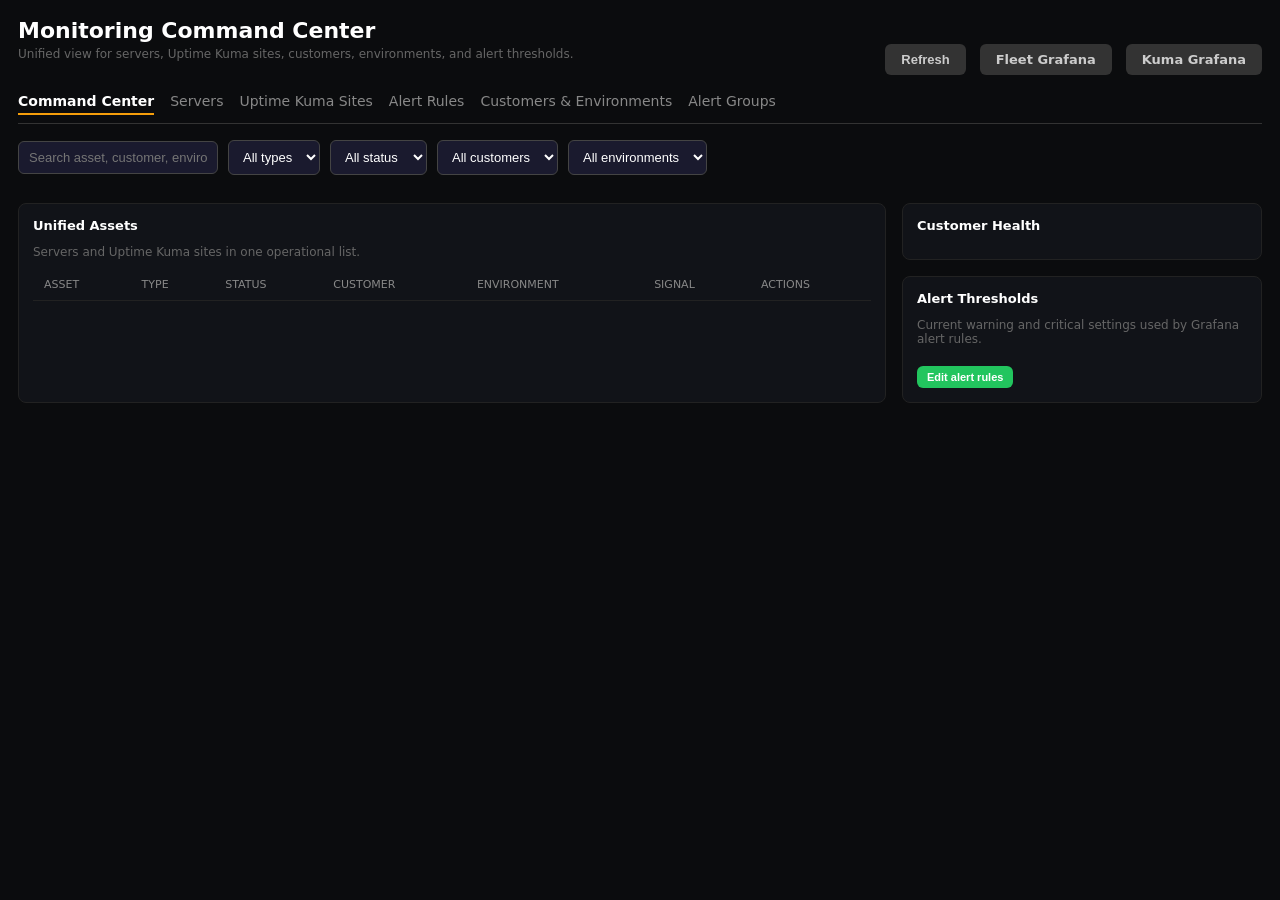
==== commit 00f96107: "Refactor client/account terminology to customer/environment in API and UI - Updated install-alloy.sh" ====
--- a/api/app/ui/inventory.html
+++ b/api/app/ui/inventory.html
@@ -97,7 +97,7 @@
 <div class="hero">
 <div>
 <h1>Monitoring Command Center</h1>
-<p class="sub">Unified view for servers, Uptime Kuma sites, clients, accounts, and alert thresholds.</p>
+<p class="sub">Unified view for servers, Uptime Kuma sites, customers, environments, and alert thresholds.</p>
 </div>
 <div class="hero-actions">
 <button class="btn btn-secondary" onclick="loadCommandCenter()">Refresh</button>
@@ -110,16 +110,16 @@
 <span class="mtab" data-v="servers">Servers</span>
 <span class="mtab" data-v="kuma">Uptime Kuma Sites</span>
 <span class="mtab" data-v="alerts">Alert Rules</span>
-<span class="mtab" data-v="org">Clients &amp; Accounts</span>
+<span class="mtab" data-v="org">Customers &amp; Environments</span>
 <span class="mtab" data-v="groups">Alert Groups</span>
 </div>
 <div id="view-command">
 <div class="toolbar">
-<input class="search" id="cmd-search" placeholder="Search asset, client, account..." oninput="renderCommandCenter()"/>
+<input class="search" id="cmd-search" placeholder="Search asset, customer, environment..." oninput="renderCommandCenter()"/>
 <select id="cmd-type" onchange="renderCommandCenter()"><option value="">All types</option><option value="server">Servers</option><option value="site">Sites</option></select>
 <select id="cmd-status" onchange="renderCommandCenter()"><option value="">All status</option><option value="critical">Critical</option><option value="warning">Warning</option><option value="unknown">Unknown</option><option value="ok">OK</option></select>
-<select id="cmd-client" onchange="renderCommandCenter()"><option value="">All clients</option></select>
-<select id="cmd-account" onchange="renderCommandCenter()"><option value="">All accounts</option></select>
+<select id="cmd-customer" onchange="renderCommandCenter()"><option value="">All customers</option></select>
+<select id="cmd-environment" onchange="renderCommandCenter()"><option value="">All environments</option></select>
 <span id="cmd-count" style="font-size:12px;color:#666;margin-left:8px"></span>
 </div>
 <div class="kpi-grid" id="cmd-kpis"></div>
@@ -128,15 +128,15 @@
 <h3>Unified Assets</h3>
 <p class="sub" style="margin-bottom:10px">Servers and Uptime Kuma sites in one operational list.</p>
 <table>
-<thead><tr><th>Asset</th><th>Type</th><th>Status</th><th>Client</th><th>Account</th><th>Signal</th><th>Actions</th></tr></thead>
+<thead><tr><th>Asset</th><th>Type</th><th>Status</th><th>Customer</th><th>Environment</th><th>Signal</th><th>Actions</th></tr></thead>
 <tbody id="cmd-assets"></tbody>
 </table>
 <div id="cmd-empty" class="empty" style="display:none">No assets match these filters.</div>
 </div>
 <div>
 <div class="panel" style="margin-bottom:16px">
-<h3>Client Health</h3>
-<div id="cmd-client-health" class="health-list"></div>
+<h3>Customer Health</h3>
+<div id="cmd-customer-health" class="health-list"></div>
 </div>
 <div class="panel">
 <h3>Alert Thresholds</h3>
@@ -151,15 +151,15 @@
 <p class="sub">From Alloy install. IP is fixed at install — re-run <code>install-alloy.sh</code> on the node to refresh it.</p>
 <div class="toolbar">
 <input class="search" id="search" placeholder="Search hostname or name..." oninput="render()"/>
-<select id="filter-client" onchange="render()"><option value="">All clients</option></select>
-<select id="filter-account" onchange="render()"><option value="">All accounts</option></select>
+<select id="filter-customer" onchange="render()"><option value="">All customers</option></select>
+<select id="filter-environment" onchange="render()"><option value="">All environments</option></select>
 <button class="btn btn-secondary" onclick="load()">Refresh</button>
 <span id="count" style="font-size:12px;color:#666;margin-left:8px"></span>
 </div>
 <div class="layout">
 <div>
 <table>
-<thead><tr><th>Hostname</th><th>Display name</th><th>Client</th><th>Account</th><th>IP</th><th>Ports</th><th>Actions</th></tr></thead>
+<thead><tr><th>Hostname</th><th>Display name</th><th>Customer</th><th>Environment</th><th>IP</th><th>Ports</th><th>Actions</th></tr></thead>
 <tbody id="rows"></tbody>
 </table>
 <div id="empty" class="empty" style="display:none">No servers match. Install Alloy on a node or adjust filters.</div>
@@ -170,8 +170,8 @@
 <div id="edit-form" style="display:none">
 <div class="field"><label>Hostname</label><input id="e-host" readonly/></div>
 <div class="field"><label>Display name</label><input id="e-name" placeholder="e.g. Production API"/></div>
-<div class="field"><label>Client</label><select id="e-client-sel" onchange="onCombo('e-client-sel','e-client-new',refreshEditAccounts)"></select><input id="e-client-new" style="display:none;margin-top:6px" placeholder="New client name"/></div>
-<div class="field"><label>Account</label><select id="e-account-sel" onchange="onCombo('e-account-sel','e-account-new')"></select><input id="e-account-new" style="display:none;margin-top:6px" placeholder="New account name"/></div>
+<div class="field"><label>Customer</label><select id="e-customer-sel" onchange="onCombo('e-customer-sel','e-customer-new',refreshEditEnvironments)"></select><input id="e-customer-new" style="display:none;margin-top:6px" placeholder="New customer name"/></div>
+<div class="field"><label>Environment</label><select id="e-environment-sel" onchange="onCombo('e-environment-sel','e-environment-new')"></select><input id="e-environment-new" style="display:none;margin-top:6px" placeholder="New environment name"/></div>
 <div class="field"><label>IP address</label><input id="e-ip" readonly/><p class="hint-ip">Detected at install (primary interface)</p></div>
 <div class="field"><label>Alert groups</label><div id="e-groups" style="max-height:140px;overflow:auto;border:1px solid #222;border-radius:6px;padding:8px;font-size:12px"></div></div>
 <button class="btn btn-primary" onclick="saveEdit()">Save</button>
@@ -181,11 +181,11 @@
 </div>
 </div>
 <div id="view-kuma" style="display:none">
-<p class="sub">From Uptime Kuma Prometheus metrics. Assign Client, Account, and Display Name here so site alerts route like server alerts.</p>
+<p class="sub">From Uptime Kuma Prometheus metrics. Assign Customer, Environment, and Display Name here so site alerts route like server alerts.</p>
 <div class="toolbar">
 <input class="search" id="kuma-search" placeholder="Search site, URL, host..." oninput="renderKumaSites()"/>
-<select id="kuma-filter-client" onchange="renderKumaSites()"><option value="">All clients</option></select>
-<select id="kuma-filter-account" onchange="renderKumaSites()"><option value="">All accounts</option></select>
+<select id="kuma-filter-customer" onchange="renderKumaSites()"><option value="">All customers</option></select>
+<select id="kuma-filter-environment" onchange="renderKumaSites()"><option value="">All environments</option></select>
 <button class="btn btn-secondary" onclick="loadKumaSites()">Refresh</button>
 <a class="btn btn-secondary" href="/d/uptime-kuma-source/uptime-kuma" target="_blank" style="text-decoration:none">Open dashboard</a>
 <span id="kuma-count" style="font-size:12px;color:#666;margin-left:8px"></span>
@@ -193,7 +193,7 @@
 <div class="layout">
 <div>
 <table>
-<thead><tr><th>Site</th><th>Display name</th><th>Status</th><th>Client</th><th>Account</th><th>Type</th><th>Target</th><th>Latency</th><th>Actions</th></tr></thead>
+<thead><tr><th>Site</th><th>Display name</th><th>Status</th><th>Customer</th><th>Environment</th><th>Type</th><th>Target</th><th>Latency</th><th>Actions</th></tr></thead>
 <tbody id="kuma-rows"></tbody>
 </table>
 <div id="kuma-empty" class="empty" style="display:none">No Uptime Kuma sites found. Configure the Prometheus source job <code>uptime-kuma</code>, then refresh.</div>
@@ -204,8 +204,8 @@
 <div id="kuma-edit-form" style="display:none">
 <div class="field"><label>Uptime Kuma monitor</label><input id="kuma-e-monitor" readonly/></div>
 <div class="field"><label>Display name</label><input id="kuma-e-name" placeholder="e.g. Public website"/></div>
-<div class="field"><label>Client</label><select id="kuma-e-client-sel" onchange="onCombo('kuma-e-client-sel','kuma-e-client-new',refreshKumaEditAccounts)"></select><input id="kuma-e-client-new" style="display:none;margin-top:6px" placeholder="New client name"/></div>
-<div class="field"><label>Account</label><select id="kuma-e-account-sel" onchange="onCombo('kuma-e-account-sel','kuma-e-account-new')"></select><input id="kuma-e-account-new" style="display:none;margin-top:6px" placeholder="New account name"/></div>
+<div class="field"><label>Customer</label><select id="kuma-e-customer-sel" onchange="onCombo('kuma-e-customer-sel','kuma-e-customer-new',refreshKumaEditEnvironments)"></select><input id="kuma-e-customer-new" style="display:none;margin-top:6px" placeholder="New customer name"/></div>
+<div class="field"><label>Environment</label><select id="kuma-e-environment-sel" onchange="onCombo('kuma-e-environment-sel','kuma-e-environment-new')"></select><input id="kuma-e-environment-new" style="display:none;margin-top:6px" placeholder="New environment name"/></div>
 <div class="field"><label>Target</label><input id="kuma-e-target" readonly/></div>
 <div class="field"><label>Alert groups</label><div id="kuma-e-groups" style="max-height:140px;overflow:auto;border:1px solid #222;border-radius:6px;padding:8px;font-size:12px"></div></div>
 <button class="btn btn-primary" onclick="saveKumaSite()">Save</button>
@@ -302,35 +302,35 @@
 </div>
 </div>
 <div id="view-org" style="display:none">
-<p class="sub">Manage the client → account hierarchy used in Grafana filters. Rename or merge to reassign all servers at once.</p>
+<p class="sub">Manage the customer → environment hierarchy used in Grafana filters. Rename or merge to reassign all servers at once.</p>
 <div class="panel" style="margin-bottom:16px">
 <h3>Admin / fallback recipients</h3>
 <p class="sub" style="margin-bottom:10px">The global fallback contact point (<code>email-zentra</code>). Receives <b>every</b> alert. This is also your SMTP sender, so keep at least one address here.</p>
 <div id="org-adminalert"></div>
 </div>
 <div class="panel" style="margin-bottom:16px">
-<h3>All-clients alert recipients</h3>
-<p class="sub" style="margin-bottom:10px">These addresses receive <b>every</b> alert across all clients (in addition to the admin fallback). Use for a NOC / ops team.</p>
+<h3>All-customers alert recipients</h3>
+<p class="sub" style="margin-bottom:10px">These addresses receive <b>every</b> alert across all customers (in addition to the admin fallback). Use for a NOC / ops team.</p>
 <div id="org-allalert"></div>
 </div>
 <div class="org-grid">
 <div class="panel">
-<h3>Clients</h3>
-<button class="btn btn-primary btn-sm" onclick="orgAddClient()">+ New client</button>
-<ul class="org-list" id="org-clients"></ul>
+<h3>Customers</h3>
+<button class="btn btn-primary btn-sm" onclick="orgAddCustomer()">+ New customer</button>
+<ul class="org-list" id="org-customers"></ul>
 </div>
 <div class="panel">
-<h3 id="org-detail-title">Select a client</h3>
+<h3 id="org-detail-title">Select a customer</h3>
 <div id="org-detail" style="display:none">
 <div style="margin-bottom:12px">
-<button class="btn btn-secondary btn-sm" onclick="orgRenameClient()">Rename</button>
-<button class="btn btn-secondary btn-sm" onclick="orgMergeClient()">Merge into…</button>
-<button class="btn btn-danger btn-sm" onclick="orgDeleteClient()">Delete</button>
-</div>
-<h3 style="font-size:12px;color:#888;margin:12px 0 8px">Accounts</h3>
-<button class="btn btn-primary btn-sm" onclick="orgAddAccount()">+ New account</button>
-<table style="margin-top:10px"><thead><tr><th>Account</th><th>Servers</th><th></th></tr></thead><tbody id="org-accounts"></tbody></table>
-<h3 style="font-size:12px;color:#888;margin:18px 0 8px">Client portal (Grafana org)</h3>
+<button class="btn btn-secondary btn-sm" onclick="orgRenameCustomer()">Rename</button>
+<button class="btn btn-secondary btn-sm" onclick="orgMergeCustomer()">Merge into…</button>
+<button class="btn btn-danger btn-sm" onclick="orgDeleteCustomer()">Delete</button>
+</div>
+<h3 style="font-size:12px;color:#888;margin:12px 0 8px">Environments</h3>
+<button class="btn btn-primary btn-sm" onclick="orgAddEnvironment()">+ New environment</button>
+<table style="margin-top:10px"><thead><tr><th>Environment</th><th>Servers</th><th></th></tr></thead><tbody id="org-environments"></tbody></table>
+<h3 style="font-size:12px;color:#888;margin:18px 0 8px">Customer portal (Grafana org)</h3>
 <div id="org-access" style="font-size:12px;background:#0d0f14;border:1px solid #222;border-radius:6px;padding:12px"></div>
 <h3 style="font-size:12px;color:#888;margin:18px 0 8px">Alert recipient email</h3>
 <div id="org-alert" style="font-size:12px;background:#0d0f14;border:1px solid #222;border-radius:6px;padding:12px"></div>
@@ -340,7 +340,7 @@
 </div>
 </div>
 <div id="view-groups" style="display:none">
-<p class="sub">Create a group of servers (across any client/account) and route their alerts to a shared recipient list. A server can belong to multiple groups; each enabled recipient is added alongside admin and any per-client recipients.</p>
+<p class="sub">Create a group of servers (across any customer/environment) and route their alerts to a shared recipient list. A server can belong to multiple groups; each enabled recipient is added alongside admin and any per-customer recipients.</p>
 <div class="org-grid">
 <div class="panel">
 <h3>Groups</h3>
@@ -369,6 +369,9 @@
 <script>
 __SCRIPT__
 __COMBO_JS__
+
+function metaCustomer(x){return (x&&x.customer)||(x&&x.client)||'';}
+function metaEnvironment(x){return (x&&x.environment)||(x&&x.account)||'';}
 function switchTab(view){
   const t=document.querySelector('.mtab[data-v="'+view+'"]');if(!t)return;
   document.querySelectorAll('.mtab').forEach(x=>x.classList.toggle('active',x===t));
@@ -383,7 +386,7 @@
   if(view==='groups')loadGroups();
 }
 document.querySelectorAll('.mtab').forEach(t=>t.onclick=()=>switchTab(t.dataset.v));
-let servers=[], selected=null, kumaSites=[], selectedKuma=null, orgData=null, orgClient=null, commandData=null;
+let servers=[], selected=null, kumaSites=[], selectedKuma=null, orgData=null, orgCustomer=null, commandData=null;
 function kumaDashboardUrl(monitorName){
   return '/d/uptime-kuma-site/uptime-kuma-site?var-monitor='+encodeURIComponent(monitorName);
 }
@@ -519,24 +522,24 @@
   return 'CPU '+fmtNum(a.cpu)+'% · Mem '+fmtNum(a.memory)+'% · Disk '+diskText+' · Net '+fmtNum(a.network_error_rate)+'/s · Ports '+(a.ports_down||0)+' down · Proc '+(a.processes_down||0)+' down';
 }
 async function fillCommandFilters(){
-  const clients=await fetchClients();
-  const fc=document.getElementById('cmd-client');
-  const oldC=fc.value;fc.innerHTML='<option value="">All clients</option>';
-  clients.forEach(c=>{const o=document.createElement('option');o.value=c;o.textContent=c;fc.appendChild(o);});
+  const customers=await fetchCustomers();
+  const fc=document.getElementById('cmd-customer');
+  const oldC=fc.value;fc.innerHTML='<option value="">All customers</option>';
+  customers.forEach(c=>{const o=document.createElement('option');o.value=c;o.textContent=c;fc.appendChild(o);});
   if(oldC)fc.value=oldC;
-  const accounts=await fetchAccounts(fc.value||'');
-  const fa=document.getElementById('cmd-account');
-  const oldA=fa.value;fa.innerHTML='<option value="">All accounts</option>';
+  const accounts=await fetchEnvironments(fc.value||'');
+  const fa=document.getElementById('cmd-environment');
+  const oldA=fa.value;fa.innerHTML='<option value="">All environments</option>';
   accounts.forEach(a=>{const o=document.createElement('option');o.value=a;o.textContent=a;fa.appendChild(o);});
   if(oldA)fa.value=oldA;
 }
 async function loadCommandCenter(){
   await loadSilences();
   await fillCommandFilters();
-  const c=document.getElementById('cmd-client').value;
-  const a=document.getElementById('cmd-account').value;
-  const url=API+'/api/v1/command-center?client='+encodeURIComponent(c||'')+'&account='+encodeURIComponent(a||'');
-  commandData=await fetch(url).then(r=>r.json()).catch(e=>({error:String(e),totals:{},clients:[],assets:[]}));
+  const c=document.getElementById('cmd-customer').value;
+  const a=document.getElementById('cmd-environment').value;
+  const url=API+'/api/v1/command-center?customer='+encodeURIComponent(c||'')+'&environment='+encodeURIComponent(a||'');
+  commandData=await fetch(url).then(r=>r.json()).catch(e=>({error:String(e),totals:{},customers:[],assets:[]}));
   renderCommandCenter();
 }
 function commandAssets(){
@@ -548,7 +551,7 @@
     if(type&&a.type!==type)return false;
     if(sev&&a.severity!==sev)return false;
     if(!q)return true;
-    const hay=((a.name||'')+' '+(a.id||'')+' '+(a.client||'')+' '+(a.account||'')+' '+(a.target||'')).toLowerCase();
+    const hay=((a.name||'')+' '+(a.id||'')+' '+(metaCustomer(a)||'')+' '+(metaEnvironment(a)||'')+' '+(a.target||'')).toLowerCase();
     return hay.includes(q);
   });
 }
@@ -567,12 +570,12 @@
   ];
   document.getElementById('cmd-kpis').innerHTML=cards.map(c=>'<div class="kpi '+c[3]+'"><div class="label">'+c[0]+'</div><div class="value">'+c[1]+'</div><div class="note">'+c[2]+'</div></div>').join('');
 }
-function renderCommandClients(){
-  const el=document.getElementById('cmd-client-health');
-  const clients=(commandData&&commandData.clients)||[];
-  if(!clients.length){el.innerHTML='<p style="color:#666;font-size:12px">No client data.</p>';return;}
-  el.innerHTML=clients.map(c=>{
-    return '<div class="health-item"><div class="health-main"><strong>'+escHtml(c.name)+'</strong><div class="meta">'+(c.servers||0)+' servers · '+(c.sites||0)+' sites · '+(c.accounts||[]).length+' accounts</div></div>'
+function renderCommandCustomers(){
+  const el=document.getElementById('cmd-customer-health');
+  const customers=(commandData&&commandData.customers)||[];
+  if(!customers.length){el.innerHTML='<p style="color:#666;font-size:12px">No customer data.</p>';return;}
+  el.innerHTML=customers.map(c=>{
+    return '<div class="health-item"><div class="health-main"><strong>'+escHtml(c.name)+'</strong><div class="meta">'+(c.servers||0)+' servers · '+(c.sites||0)+' sites · '+((c.environments||[]).length)+' environments</div></div>'
       +'<div class="health-counts">'+severityLabel(c.status)+'<span class="pill pill-critical">'+(c.critical||0)+' critical</span><span class="pill pill-warning">'+(c.warning||0)+' warning</span><span class="pill pill-ok">'+(c.up||0)+' ok</span></div></div>';
   }).join('');
 }
@@ -609,7 +612,7 @@
     const dash=a.dashboard_url?'<a class="link-btn" href="'+a.dashboard_url+'" target="_blank">Dashboard</a>':'';
     tr.innerHTML='<td><strong>'+escHtml(a.name||a.id)+'</strong><div class="sub" style="margin:3px 0 0">'+escHtml(a.target||a.id||'')+'</div></td>'
       +'<td>'+type+'</td><td>'+severityLabel(a.severity)+'<div class="sub" style="margin:4px 0 0">'+escHtml(a.reason||'')+'</div></td>'
-      +'<td>'+escHtml(a.client||'')+'</td><td>'+escHtml(a.account||'')+'</td><td>'+escHtml(assetSignal(a))+'</td><td>'+edit+' '+silence+' '+dash+'</td>';
+      +'<td>'+escHtml(metaCustomer(a))+'</td><td>'+escHtml(metaEnvironment(a))+'</td><td>'+escHtml(assetSignal(a))+'</td><td>'+edit+' '+silence+' '+dash+'</td>';
     tb.appendChild(tr);
   });
 }
@@ -619,7 +622,7 @@
     return;
   }
   renderCommandKpis();
-  renderCommandClients();
+  renderCommandCustomers();
   renderCommandThresholds();
   renderCommandAssets();
 }
@@ -635,34 +638,34 @@
     selectServer(id);
   }
 }
-async function refreshEditAccounts(){
-  const c=comboVal('e-client-sel','e-client-new');
-  const acc=await fetchAccounts(c);
-  fillCombo('e-account-sel','e-account-new',acc,document.getElementById('e-account-sel').dataset.current||'');
+async function refreshEditEnvironments(){
+  const c=comboVal('e-customer-sel','e-customer-new');
+  const acc=await fetchEnvironments(c);
+  fillCombo('e-environment-sel','e-environment-new',acc,document.getElementById('e-environment-sel').dataset.current||'');
 }
 async function load(){
   await loadSilences();
   const d=await fetch(API+'/api/v1/servers').then(r=>r.json());
   servers=d.servers||[];
-  const clients=await fetchClients();
-  const fc=document.getElementById('filter-client');
-  const prevC=fc.value;fc.innerHTML='<option value="">All clients</option>';
-  clients.forEach(c=>{const o=document.createElement('option');o.value=c;o.textContent=c;fc.appendChild(o);});
+  const customers=await fetchCustomers();
+  const fc=document.getElementById('filter-customer');
+  const prevC=fc.value;fc.innerHTML='<option value="">All customers</option>';
+  customers.forEach(c=>{const o=document.createElement('option');o.value=c;o.textContent=c;fc.appendChild(o);});
   if(prevC)fc.value=prevC;
-  const accounts=await fetchAccounts(fc.value||'');
-  const fa=document.getElementById('filter-account');
-  const prevA=fa.value;fa.innerHTML='<option value="">All accounts</option>';
+  const accounts=await fetchEnvironments(fc.value||'');
+  const fa=document.getElementById('filter-environment');
+  const prevA=fa.value;fa.innerHTML='<option value="">All environments</option>';
   accounts.forEach(a=>{const o=document.createElement('option');o.value=a;o.textContent=a;fa.appendChild(o);});
   if(prevA)fa.value=prevA;
   render();
 }
 function filtered(){
   const q=document.getElementById('search').value.trim().toLowerCase();
-  const c=document.getElementById('filter-client').value;
-  const a=document.getElementById('filter-account').value;
+  const c=document.getElementById('filter-customer').value;
+  const a=document.getElementById('filter-environment').value;
   return servers.filter(s=>{
-    if(c&&s.client!==c)return false;
-    if(a&&s.account!==a)return false;
+    if(c&&metaCustomer(s)!==c)return false;
+    if(a&&metaEnvironment(s)!==a)return false;
     if(!q)return true;
     const hay=(s.hostname+' '+(s.name||'')+' '+(s.ip||'')).toLowerCase();
     return hay.includes(q);
@@ -679,9 +682,9 @@
   list.forEach(s=>{
     const tr=document.createElement('tr');
     tr.className='data-row'+(selected===s.hostname?' selected':'');
-    const cu=s.client||'Unassigned';
+    const cu=metaCustomer(s)||'Unassigned';
     const badge=cu==='Unassigned'?'badge badge-unassigned':'badge';
-    tr.innerHTML=`<td><code>${s.hostname}</code></td><td>${s.name||'—'}</td><td><span class="${badge}">${cu}</span></td><td>${s.account||'—'}</td><td>${s.ip||'—'}</td><td>${s.port_count||0}</td><td>${silenceButton('server',s.hostname,'')}</td>`;
+    tr.innerHTML=`<td><code>${s.hostname}</code></td><td>${s.name||'—'}</td><td><span class="${badge}">${cu}</span></td><td>${metaEnvironment(s)||'—'}</td><td>${s.ip||'—'}</td><td>${s.port_count||0}</td><td>${silenceButton('server',s.hostname,'')}</td>`;
     tr.onclick=()=>selectServer(s.hostname);
     tb.appendChild(tr);
   });
@@ -696,11 +699,11 @@
   document.getElementById('e-host').value=s.hostname;
   document.getElementById('e-name').value=s.name||'';
   document.getElementById('e-ip').value=s.ip||'';
-  const clients=await fetchClients();
-  fillCombo('e-client-sel','e-client-new',clients,s.client||'');
-  const acc=await fetchAccounts(s.client||'');
-  document.getElementById('e-account-sel').dataset.current=s.account||'';
-  fillCombo('e-account-sel','e-account-new',acc,s.account||'');
+  const customers=await fetchCustomers();
+  fillCombo('e-customer-sel','e-customer-new',customers,metaCustomer(s));
+  const acc=await fetchEnvironments(metaCustomer(s)||'');
+  document.getElementById('e-environment-sel').dataset.current=metaEnvironment(s)||'';
+  fillCombo('e-environment-sel','e-environment-new',acc,metaEnvironment(s)||'');
   renderServerGroups(host);
 }
 async function renderServerGroups(host){
@@ -721,7 +724,7 @@
 async function saveEdit(){
   const host=document.getElementById('e-host').value;
   const st=document.getElementById('edit-status');
-  const body={name:document.getElementById('e-name').value.trim(),client:comboVal('e-client-sel','e-client-new'),account:comboVal('e-account-sel','e-account-new')};
+  const body={name:document.getElementById('e-name').value.trim(),customer:comboVal('e-customer-sel','e-customer-new'),environment:comboVal('e-environment-sel','e-environment-new')};
   const d=await fetch(API+'/api/v1/servers/'+encodeURIComponent(host),{method:'PUT',headers:{'Content-Type':'application/json'},body:JSON.stringify(body)}).then(r=>r.json());
   // save alert-group membership
   const gids=[].slice.call(document.querySelectorAll('#e-groups .e-group')).filter(c=>c.checked).map(c=>c.value);
@@ -729,23 +732,23 @@
   st.textContent=d.message||d.error;st.style.color=d.error?'#ef4444':'#22c55e';
   if(!d.error)load().then(()=>selectServer(host));
 }
-async function refreshKumaEditAccounts(){
-  const c=comboVal('kuma-e-client-sel','kuma-e-client-new');
-  const acc=await fetchAccounts(c);
-  fillCombo('kuma-e-account-sel','kuma-e-account-new',acc,document.getElementById('kuma-e-account-sel').dataset.current||'');
+async function refreshKumaEditEnvironments(){
+  const c=comboVal('kuma-e-customer-sel','kuma-e-customer-new');
+  const acc=await fetchEnvironments(c);
+  fillCombo('kuma-e-environment-sel','kuma-e-environment-new',acc,document.getElementById('kuma-e-environment-sel').dataset.current||'');
 }
 async function loadKumaSites(){
   await loadSilences();
   const d=await fetch(API+'/api/v1/uptime-kuma/sites').then(r=>r.json()).catch(()=>({sites:[]}));
   kumaSites=d.sites||[];
-  const clients=await fetchClients();
-  const fc=document.getElementById('kuma-filter-client');
-  const prevC=fc.value;fc.innerHTML='<option value="">All clients</option>';
-  clients.forEach(c=>{const o=document.createElement('option');o.value=c;o.textContent=c;fc.appendChild(o);});
+  const customers=await fetchCustomers();
+  const fc=document.getElementById('kuma-filter-customer');
+  const prevC=fc.value;fc.innerHTML='<option value="">All customers</option>';
+  customers.forEach(c=>{const o=document.createElement('option');o.value=c;o.textContent=c;fc.appendChild(o);});
   if(prevC)fc.value=prevC;
-  const accounts=await fetchAccounts(fc.value||'');
-  const fa=document.getElementById('kuma-filter-account');
-  const prevA=fa.value;fa.innerHTML='<option value="">All accounts</option>';
+  const accounts=await fetchEnvironments(fc.value||'');
+  const fa=document.getElementById('kuma-filter-environment');
+  const prevA=fa.value;fa.innerHTML='<option value="">All environments</option>';
   accounts.forEach(a=>{const o=document.createElement('option');o.value=a;o.textContent=a;fa.appendChild(o);});
   if(prevA)fa.value=prevA;
   renderKumaSites();
@@ -757,11 +760,11 @@
 }
 function filteredKumaSites(){
   const q=document.getElementById('kuma-search').value.trim().toLowerCase();
-  const c=document.getElementById('kuma-filter-client').value;
-  const a=document.getElementById('kuma-filter-account').value;
+  const c=document.getElementById('kuma-filter-customer').value;
+  const a=document.getElementById('kuma-filter-environment').value;
   return kumaSites.filter(s=>{
-    if(c&&s.client!==c)return false;
-    if(a&&s.account!==a)return false;
+    if(c&&metaCustomer(s)!==c)return false;
+    if(a&&metaEnvironment(s)!==a)return false;
     if(!q)return true;
     const hay=((s.monitor_name||'')+' '+(s.name||'')+' '+(s.target||'')+' '+(s.monitor_url||'')+' '+(s.monitor_hostname||'')).toLowerCase();
     return hay.includes(q);
@@ -778,11 +781,11 @@
   list.forEach(s=>{
     const tr=document.createElement('tr');
     tr.className='data-row'+(selectedKuma===s.monitor_name?' selected':'');
-    const cu=s.client||'Unassigned';
+    const cu=metaCustomer(s)||'Unassigned';
     const badge=cu==='Unassigned'?'badge badge-unassigned':'badge';
     const st=kumaStatus(s);
     const latency=(s.response_time===null||s.response_time===undefined)?'—':Math.round(s.response_time)+' ms';
-    tr.innerHTML=`<td><a href="${kumaDashboardUrl(s.monitor_name)}" target="_blank" onclick="event.stopPropagation()" style="color:#93c5fd;text-decoration:none"><code>${s.monitor_name}</code></a></td><td>${s.name||'—'}</td><td><span class="${st[1]}">${st[0]}</span></td><td><span class="${badge}">${cu}</span></td><td>${s.account||'—'}</td><td>${s.monitor_type||'—'}</td><td>${s.target||'—'}</td><td>${latency}</td><td>${silenceButton('site',s.monitor_name,'Site Monitor Down')}</td>`;
+    tr.innerHTML=`<td><a href="${kumaDashboardUrl(s.monitor_name)}" target="_blank" onclick="event.stopPropagation()" style="color:#93c5fd;text-decoration:none"><code>${s.monitor_name}</code></a></td><td>${s.name||'—'}</td><td><span class="${st[1]}">${st[0]}</span></td><td><span class="${badge}">${cu}</span></td><td>${metaEnvironment(s)||'—'}</td><td>${s.monitor_type||'—'}</td><td>${s.target||'—'}</td><td>${latency}</td><td>${silenceButton('site',s.monitor_name,'Site Monitor Down')}</td>`;
     tr.onclick=()=>selectKumaSite(s.monitor_name);
     tb.appendChild(tr);
   });
@@ -798,11 +801,11 @@
   document.getElementById('kuma-e-name').value=s.name||'';
   document.getElementById('kuma-e-target').value=s.target||'';
   document.getElementById('kuma-open-dashboard').href=kumaDashboardUrl(s.monitor_name);
-  const clients=await fetchClients();
-  fillCombo('kuma-e-client-sel','kuma-e-client-new',clients,s.client||'');
-  const acc=await fetchAccounts(s.client||'');
-  document.getElementById('kuma-e-account-sel').dataset.current=s.account||'';
-  fillCombo('kuma-e-account-sel','kuma-e-account-new',acc,s.account||'');
+  const customers=await fetchCustomers();
+  fillCombo('kuma-e-customer-sel','kuma-e-customer-new',customers,metaCustomer(s));
+  const acc=await fetchEnvironments(metaCustomer(s)||'');
+  document.getElementById('kuma-e-environment-sel').dataset.current=metaEnvironment(s)||'';
+  fillCombo('kuma-e-environment-sel','kuma-e-environment-new',acc,metaEnvironment(s)||'');
   renderKumaSiteGroups(monitorName);
 }
 async function renderKumaSiteGroups(monitorName){
@@ -823,7 +826,7 @@
 async function saveKumaSite(){
   const monitorName=document.getElementById('kuma-e-monitor').value;
   const st=document.getElementById('kuma-edit-status');
-  const body={name:document.getElementById('kuma-e-name').value.trim(),client:comboVal('kuma-e-client-sel','kuma-e-client-new'),account:comboVal('kuma-e-account-sel','kuma-e-account-new')};
+  const body={name:document.getElementById('kuma-e-name').value.trim(),customer:comboVal('kuma-e-customer-sel','kuma-e-customer-new'),environment:comboVal('kuma-e-environment-sel','kuma-e-environment-new')};
   const d=await fetch(API+'/api/v1/uptime-kuma/sites/'+encodeURIComponent(monitorName),{method:'PUT',headers:{'Content-Type':'application/json'},body:JSON.stringify(body)}).then(r=>r.json()).catch(e=>({error:String(e)}));
   if(!d.error){
     const gids=[].slice.call(document.querySelectorAll('#kuma-e-groups .kuma-e-group')).filter(c=>c.checked).map(c=>c.value);
@@ -910,24 +913,24 @@
 function orgStatus(msg,ok){const e=document.getElementById('org-status');e.textContent=msg;e.style.color=ok?'#22c55e':'#ef4444';}
 async function loadOrg(){
   orgData=await fetch(API+'/api/v1/taxonomy').then(r=>r.json());
-  const ul=document.getElementById('org-clients');ul.innerHTML='';
-  (orgData.clients||[]).forEach(c=>{
+  const ul=document.getElementById('org-customers');ul.innerHTML='';
+  (orgData.customers||orgData.clients||[]).forEach(c=>{
     const li=document.createElement('li');
-    li.className=orgClient===c.name?'active':'';
+    li.className=orgCustomer===c.name?'active':'';
     const total=(c.server_count||0)+(c.site_count||0);
     li.innerHTML=`<span>${c.name}</span><span class="cnt">${total}</span>`;
-    li.onclick=()=>{orgClient=c.name;loadOrg();};
+    li.onclick=()=>{orgCustomer=c.name;loadOrg();};
     ul.appendChild(li);
   });
-  if(!orgClient&&orgData.clients&&orgData.clients.length)orgClient=orgData.clients[0].name;
+  if(!orgCustomer&&(orgData.customers||orgData.clients)&&((orgData.customers||orgData.clients).length))orgCustomer=(orgData.customers||orgData.clients)[0].name;
   if(!document.getElementById('org-adminalert-rows'))renderAdminAlert();
   if(!document.getElementById('org-allalert-rows'))renderAllAlert();
-  const cur=(orgData.clients||[]).find(x=>x.name===orgClient);
+  const cur=(orgData.customers||orgData.clients||[]).find(x=>x.name===orgCustomer);
   document.getElementById('org-detail').style.display=cur?'block':'none';
-  document.getElementById('org-detail-title').textContent=cur?('Client: '+cur.name):'Select a client';
+  document.getElementById('org-detail-title').textContent=cur?('Customer: '+cur.name):'Select a customer';
   if(cur){await loadOrgsCache();renderOrgAccess(cur.name);renderOrgAlert(cur.name);}
-  const tb=document.getElementById('org-accounts');tb.innerHTML='';
-  if(cur)(cur.accounts||[]).forEach(a=>{
+  const tb=document.getElementById('org-environments');tb.innerHTML='';
+  if(cur)(cur.environments||cur.accounts||[]).forEach(a=>{
     const tr=document.createElement('tr');
     const total=(a.server_count||0)+(a.site_count||0);
     tr.innerHTML=`<td>${a.name}</td><td>${total}</td><td class="org-acc-actions"></td>`;
@@ -937,69 +940,69 @@
       b.className=(act==='del'?'btn btn-danger btn-sm':'btn btn-secondary btn-sm');
       b.textContent=label;
       b.dataset.act=act;
-      b.dataset.account=a.name;
-      b.onclick=()=>orgAccountAction(act,a.name);
+      b.dataset.environment=a.name;
+      b.onclick=()=>orgEnvironmentAction(act,a.name);
       td.appendChild(b);
     });
     tb.appendChild(tr);
   });
 }
-function orgAccountAction(act,name){
-  if(act==='rename')return orgRenameAccount(name);
-  if(act==='merge')return orgMergeAccount(name);
-  return orgDeleteAccount(name);
-}
-async function orgAddClient(){
-  const n=prompt('New client name:');if(!n)return;
-  const d=await fetch(API+'/api/v1/taxonomy/clients',{method:'POST',headers:{'Content-Type':'application/json'},body:JSON.stringify({name:n})}).then(r=>r.json());
-  orgStatus(d.message||d.error,!d.error);if(!d.error){orgClient=d.name||n.trim();await loadOrg();await load();}
-}
-async function orgRenameClient(){
-  if(!orgClient)return;
-  const n=prompt('Rename client to:',orgClient);if(!n||n===orgClient)return;
-  const d=await fetch(API+'/api/v1/taxonomy/clients/'+encodeURIComponent(orgClient),{method:'PUT',headers:{'Content-Type':'application/json'},body:JSON.stringify({new_name:n})}).then(r=>r.json());
-  orgStatus(d.message||d.error,!d.error);if(!d.error){orgClient=n.trim();await loadOrg();await load();}
-}
-async function orgMergeClient(){
-  if(!orgClient)return;
-  const t=prompt('Merge all servers from "'+orgClient+'" into client:');if(!t)return;
-  const d=await fetch(API+'/api/v1/taxonomy/clients/'+encodeURIComponent(orgClient)+'?merge_into='+encodeURIComponent(t),{method:'DELETE'}).then(r=>r.json());
-  orgStatus(d.message||d.error,!d.error);if(!d.error){orgClient=t.trim();await loadOrg();await load();}
-}
-async function orgDeleteClient(){
-  if(!orgClient)return;
-  if(!confirm('Delete client "'+orgClient+'"? Servers must be merged or reassigned first.'))return;
-  const d=await fetch(API+'/api/v1/taxonomy/clients/'+encodeURIComponent(orgClient),{method:'DELETE'}).then(r=>r.json());
-  orgStatus(d.message||d.error,!d.error);if(!d.error){orgClient=null;await loadOrg();await load();}
-}
-async function orgAddAccount(){
-  if(!orgClient)return;
-  const n=prompt('New account name under '+orgClient+':');if(!n)return;
-  const d=await fetch(API+'/api/v1/taxonomy/clients/'+encodeURIComponent(orgClient)+'/accounts',{method:'POST',headers:{'Content-Type':'application/json'},body:JSON.stringify({name:n})}).then(r=>r.json());
+function orgEnvironmentAction(act,name){
+  if(act==='rename')return orgRenameEnvironment(name);
+  if(act==='merge')return orgMergeEnvironment(name);
+  return orgDeleteEnvironment(name);
+}
+async function orgAddCustomer(){
+  const n=prompt('New customer name:');if(!n)return;
+  const d=await fetch(API+'/api/v1/taxonomy/customers',{method:'POST',headers:{'Content-Type':'application/json'},body:JSON.stringify({name:n})}).then(r=>r.json());
+  orgStatus(d.message||d.error,!d.error);if(!d.error){orgCustomer=d.name||n.trim();await loadOrg();await load();}
+}
+async function orgRenameCustomer(){
+  if(!orgCustomer)return;
+  const n=prompt('Rename customer to:',orgCustomer);if(!n||n===orgCustomer)return;
+  const d=await fetch(API+'/api/v1/taxonomy/customers/'+encodeURIComponent(orgCustomer),{method:'PUT',headers:{'Content-Type':'application/json'},body:JSON.stringify({new_name:n})}).then(r=>r.json());
+  orgStatus(d.message||d.error,!d.error);if(!d.error){orgCustomer=n.trim();await loadOrg();await load();}
+}
+async function orgMergeCustomer(){
+  if(!orgCustomer)return;
+  const t=prompt('Merge all servers from "'+orgCustomer+'" into customer:');if(!t)return;
+  const d=await fetch(API+'/api/v1/taxonomy/customers/'+encodeURIComponent(orgCustomer)+'?merge_into='+encodeURIComponent(t),{method:'DELETE'}).then(r=>r.json());
+  orgStatus(d.message||d.error,!d.error);if(!d.error){orgCustomer=t.trim();await loadOrg();await load();}
+}
+async function orgDeleteCustomer(){
+  if(!orgCustomer)return;
+  if(!confirm('Delete customer "'+orgCustomer+'"? Servers must be merged or reassigned first.'))return;
+  const d=await fetch(API+'/api/v1/taxonomy/customers/'+encodeURIComponent(orgCustomer),{method:'DELETE'}).then(r=>r.json());
+  orgStatus(d.message||d.error,!d.error);if(!d.error){orgCustomer=null;await loadOrg();await load();}
+}
+async function orgAddEnvironment(){
+  if(!orgCustomer)return;
+  const n=prompt('New environment name under '+orgCustomer+':');if(!n)return;
+  const d=await fetch(API+'/api/v1/taxonomy/customers/'+encodeURIComponent(orgCustomer)+'/environments',{method:'POST',headers:{'Content-Type':'application/json'},body:JSON.stringify({name:n})}).then(r=>r.json());
   orgStatus(d.message||d.error,!d.error);if(!d.error){await loadOrg();await load();}
 }
-async function orgRenameAccount(oldName){
-  const n=prompt('Rename account to:',oldName);if(!n||n===oldName)return;
-  const d=await fetch(API+'/api/v1/taxonomy/clients/'+encodeURIComponent(orgClient)+'/accounts/'+encodeURIComponent(oldName),{method:'PUT',headers:{'Content-Type':'application/json'},body:JSON.stringify({new_name:n})}).then(r=>r.json());
+async function orgRenameEnvironment(oldName){
+  const n=prompt('Rename environment to:',oldName);if(!n||n===oldName)return;
+  const d=await fetch(API+'/api/v1/taxonomy/customers/'+encodeURIComponent(orgCustomer)+'/environments/'+encodeURIComponent(oldName),{method:'PUT',headers:{'Content-Type':'application/json'},body:JSON.stringify({new_name:n})}).then(r=>r.json());
   orgStatus(d.message||d.error,!d.error);if(!d.error){await loadOrg();await load();}
 }
-async function orgMergeAccount(oldName){
-  const t=prompt('Merge account "'+oldName+'" into:');if(!t)return;
-  const d=await fetch(API+'/api/v1/taxonomy/clients/'+encodeURIComponent(orgClient)+'/accounts/'+encodeURIComponent(oldName)+'?merge_into='+encodeURIComponent(t),{method:'DELETE'}).then(r=>r.json());
+async function orgMergeEnvironment(oldName){
+  const t=prompt('Merge environment "'+oldName+'" into:');if(!t)return;
+  const d=await fetch(API+'/api/v1/taxonomy/customers/'+encodeURIComponent(orgCustomer)+'/environments/'+encodeURIComponent(oldName)+'?merge_into='+encodeURIComponent(t),{method:'DELETE'}).then(r=>r.json());
   orgStatus(d.message||d.error,!d.error);if(!d.error){await loadOrg();await load();}
 }
-async function orgDeleteAccount(name){
-  if(!confirm('Delete account "'+name+'"?'))return;
-  const d=await fetch(API+'/api/v1/taxonomy/clients/'+encodeURIComponent(orgClient)+'/accounts/'+encodeURIComponent(name),{method:'DELETE'}).then(r=>r.json());
+async function orgDeleteEnvironment(name){
+  if(!confirm('Delete environment "'+name+'"?'))return;
+  const d=await fetch(API+'/api/v1/taxonomy/customers/'+encodeURIComponent(orgCustomer)+'/environments/'+encodeURIComponent(name),{method:'DELETE'}).then(r=>r.json());
   orgStatus(d.message||d.error,!d.error);if(!d.error){await loadOrg();await load();}
 }
-document.getElementById('filter-client').onchange=async function(){await load();};
-document.getElementById('cmd-client').onchange=async function(){await loadCommandCenter();};
-document.getElementById('cmd-account').onchange=async function(){await loadCommandCenter();};
-document.getElementById('kuma-filter-client').onchange=async function(){
-  const accounts=await fetchAccounts(this.value||'');
-  const fa=document.getElementById('kuma-filter-account');
-  fa.innerHTML='<option value="">All accounts</option>';
+document.getElementById('filter-customer').onchange=async function(){await load();};
+document.getElementById('cmd-customer').onchange=async function(){await loadCommandCenter();};
+document.getElementById('cmd-environment').onchange=async function(){await loadCommandCenter();};
+document.getElementById('kuma-filter-customer').onchange=async function(){
+  const accounts=await fetchEnvironments(this.value||'');
+  const fa=document.getElementById('kuma-filter-environment');
+  fa.innerHTML='<option value="">All environments</option>';
   accounts.forEach(a=>{const o=document.createElement('option');o.value=a;o.textContent=a;fa.appendChild(o);});
   renderKumaSites();
 };
@@ -1008,53 +1011,53 @@
 let orgsCache={};
 async function loadOrgsCache(){
   const d=await fetch(API+'/api/v1/grafana-orgs/status').then(r=>r.json()).catch(()=>({orgs:[]}));
-  orgsCache={};(d.orgs||[]).forEach(o=>{orgsCache[o.client]=o;});
-}
-function renderOrgAccess(client){
+  orgsCache={};(d.orgs||[]).forEach(o=>{orgsCache[o.customer||o.client]=o;});
+}
+function renderOrgAccess(customer){
   const el=document.getElementById('org-access');
   if(!el)return;
-  const o=orgsCache[client];
+  const o=orgsCache[customer];
   if(o){
     const dash=o.dashboard_url?'<a href="'+o.dashboard_url+'" target="_blank" style="color:#3b82f6">Open dashboard</a>':'-';
     el.innerHTML='<div style="display:flex;align-items:center;justify-content:space-between;gap:10px;flex-wrap:wrap">'
       +'<div><span style="color:#22c55e">\u25cf Portal active</span><br><span style="color:#888">Login:</span> <b>'+(o.login||'-')+'</b> &nbsp; <span style="color:#888">Dashboard:</span> '+dash+'</div>'
-      +'<button class="btn btn-danger btn-sm" onclick="orgDeletePortal(\''+client+'\')">Delete portal</button></div>'
+      +'<button class="btn btn-danger btn-sm" onclick="orgDeletePortal(\''+customer+'\')">Delete portal</button></div>'
       +'<div id="org-access-status" style="margin-top:8px"></div>';
   } else {
     el.innerHTML='<div style="display:flex;gap:8px;align-items:flex-end;flex-wrap:wrap">'
       +'<div class="field" style="margin:0"><label>Viewer password</label><input id="org-portal-pass" type="password" placeholder="ChangeMe@2026" style="min-width:160px"/></div>'
-      +'<button class="btn btn-primary btn-sm" onclick="orgCreatePortal(\''+client+'\')">Create client portal</button></div>'
-      +'<p style="color:#888;margin-top:8px">Creates a separate Grafana org so this client can log in and view only their servers.</p>'
+      +'<button class="btn btn-primary btn-sm" onclick="orgCreatePortal(\''+customer+'\')">Create customer portal</button></div>'
+      +'<p style="color:#888;margin-top:8px">Creates a separate Grafana org so this customer can log in and view only their servers.</p>'
       +'<div id="org-access-status" style="margin-top:8px"></div>';
   }
 }
-async function orgCreatePortal(client){
+async function orgCreatePortal(customer){
   const pass=(document.getElementById('org-portal-pass')||{}).value||'';
   const st=document.getElementById('org-access-status');
   if(st){st.textContent='Creating portal...';st.style.color='#aaa';}
-  const d=await fetch(API+'/api/v1/grafana-orgs',{method:'POST',headers:{'Content-Type':'application/json'},body:JSON.stringify({client,password:pass||'ChangeMe@2026'})}).then(r=>r.json()).catch(e=>({error:String(e)}));
+  const d=await fetch(API+'/api/v1/grafana-orgs',{method:'POST',headers:{'Content-Type':'application/json'},body:JSON.stringify({customer,password:pass||'ChangeMe@2026'})}).then(r=>r.json()).catch(e=>({error:String(e)}));
   if(d.error){if(st){st.textContent='Error: '+d.error;st.style.color='#ef4444';}}
   else{if(st){st.textContent='Created! Login: '+d.login+' / '+(pass||'ChangeMe@2026');st.style.color='#22c55e';}}
-  await loadOrgsCache();renderOrgAccess(client);
-}
-async function orgDeletePortal(client){
-  if(!confirm('Delete the Grafana portal for "'+client+'"? Removes their org, dashboard, and viewer login. Servers are NOT affected.'))return;
+  await loadOrgsCache();renderOrgAccess(customer);
+}
+async function orgDeletePortal(customer){
+  if(!confirm('Delete the Grafana portal for "'+customer+'"? Removes their org, dashboard, and viewer login. Servers are NOT affected.'))return;
   const st=document.getElementById('org-access-status');
   if(st){st.textContent='Deleting portal...';st.style.color='#aaa';}
-  const d=await fetch(API+'/api/v1/grafana-orgs/'+encodeURIComponent(client),{method:'DELETE'}).then(r=>r.json()).catch(e=>({error:String(e)}));
-  await loadOrgsCache();renderOrgAccess(client);
-}
-async function renderOrgAlert(client){
+  const d=await fetch(API+'/api/v1/grafana-orgs/'+encodeURIComponent(customer),{method:'DELETE'}).then(r=>r.json()).catch(e=>({error:String(e)}));
+  await loadOrgsCache();renderOrgAccess(customer);
+}
+async function renderOrgAlert(customer){
   const el=document.getElementById('org-alert');
   if(!el)return;
-  const d=await fetch(API+'/api/v1/clients/'+encodeURIComponent(client)+'/alert-email').then(r=>r.json()).catch(()=>({recipients:[]}));
+  const d=await fetch(API+'/api/v1/clients/'+encodeURIComponent(customer)+'/alert-email').then(r=>r.json()).catch(()=>({recipients:[]}));
   const recips=(d.recipients&&d.recipients.length)?d.recipients:[];
   el.innerHTML='<div id="org-alert-rows"></div>'
     +'<button class="btn btn-secondary btn-sm" onclick="addAlertRow()">+ Add email</button>'
     +'<div style="margin-top:12px;display:flex;align-items:center;gap:12px;flex-wrap:wrap">'
     +'<button class="btn btn-primary btn-sm" onclick="saveOrgAlert()">Save</button>'
     +'<button class="btn btn-secondary btn-sm" onclick="saveOrgAlert(true)">Remove all</button></div>'
-    +'<p style="color:#888;margin-top:8px">One box per recipient \u2014 toggle each on/off individually with its checkbox. Admin always receives every alert as a fallback. Enabled recipients get alerts on this client\u2019s assigned servers (routed by host).</p>'
+    +'<p style="color:#888;margin-top:8px">One box per recipient \u2014 toggle each on/off individually with its checkbox. Admin always receives every alert as a fallback. Enabled recipients get alerts on this customer\u2019s assigned servers (routed by host).</p>'
     +'<div id="org-alert-status" style="margin-top:8px"></div>';
   const rows=document.getElementById('org-alert-rows');
   recips.forEach(r=>rows.appendChild(makeAlertRow(r.email,r.enabled)));
@@ -1066,7 +1069,7 @@
   const chk=document.createElement('input');
   chk.type='checkbox';chk.className='alert-enabled';chk.checked=(enabled!==false);chk.title='enabled';
   const inp=document.createElement('input');
-  inp.type='email';inp.className='alert-email';inp.placeholder='ops@client.com';
+  inp.type='email';inp.className='alert-email';inp.placeholder='ops@customer.com';
   inp.style.cssText='flex:1;min-width:220px';inp.value=email||'';
   const del=document.createElement('button');
   del.className='btn btn-secondary btn-sm';del.textContent='\u2715';del.title='remove';
@@ -1091,16 +1094,16 @@
   return (recips||[]).map(r=>r.email+(r.enabled?'':' (off)')).join(', ');
 }
 async function saveOrgAlert(removeAll){
-  const client=orgClient;
+  const customer=orgCustomer;
   const recipients=removeAll?[]:collectRecipients('org-alert-rows');
   const st=document.getElementById('org-alert-status');
   if(st){st.textContent='Saving...';st.style.color='#aaa';}
-  const d=await fetch(API+'/api/v1/clients/'+encodeURIComponent(client)+'/alert-email',{method:'PUT',headers:{'Content-Type':'application/json'},body:JSON.stringify({recipients})}).then(r=>r.json()).catch(e=>({error:String(e)}));
+  const d=await fetch(API+'/api/v1/clients/'+encodeURIComponent(customer)+'/alert-email',{method:'PUT',headers:{'Content-Type':'application/json'},body:JSON.stringify({recipients})}).then(r=>r.json()).catch(e=>({error:String(e)}));
   if(st){
     if(d.error){st.textContent='Error: '+d.error;st.style.color='#ef4444';}
     else{const s=recipSummary(d.recipients);st.textContent=(s?('Saved: '+s):'Removed')+(d.synced?' \u00b7 routing updated':(' \u00b7 sync issue: '+(d.message||'')));st.style.color=d.synced?'#22c55e':'#f59e0b';}
   }
-  renderOrgAlert(client);
+  renderOrgAlert(customer);
 }
 async function renderAllAlert(){
   const el=document.getElementById('org-allalert');
@@ -1214,7 +1217,7 @@
     const row=document.createElement('label');
     row.style.cssText='display:flex;align-items:center;gap:6px;padding:3px 0;font-size:12px';
     const cb=document.createElement('input');cb.type='checkbox';cb.className='group-server';cb.value=s.hostname;cb.checked=!!sel[s.hostname];
-    const span=document.createElement('span');span.innerHTML=s.hostname+(s.name?(' ('+s.name+')'):'')+' <span style="color:#666">'+(s.client||'')+'</span>';
+    const span=document.createElement('span');span.innerHTML=s.hostname+(s.name?(' ('+s.name+')'):'')+' <span style="color:#666">'+(metaCustomer(s)||'')+'</span>';
     row.appendChild(cb);row.appendChild(span);el.appendChild(row);
   });
 }
@@ -1226,7 +1229,7 @@
     const row=document.createElement('label');
     row.style.cssText='display:flex;align-items:center;gap:6px;padding:3px 0;font-size:12px';
     const cb=document.createElement('input');cb.type='checkbox';cb.className='group-site';cb.value=s.monitor_name;cb.checked=!!sel[s.monitor_name];
-    const span=document.createElement('span');span.innerHTML=s.monitor_name+(s.name&&s.name!==s.monitor_name?(' ('+s.name+')'):'')+' <span style="color:#666">'+(s.client||'')+'</span>';
+    const span=document.createElement('span');span.innerHTML=s.monitor_name+(s.name&&s.name!==s.monitor_name?(' ('+s.name+')'):'')+' <span style="color:#666">'+(metaCustomer(s)||'')+'</span>';
     row.appendChild(cb);row.appendChild(span);el.appendChild(row);
   });
 }
